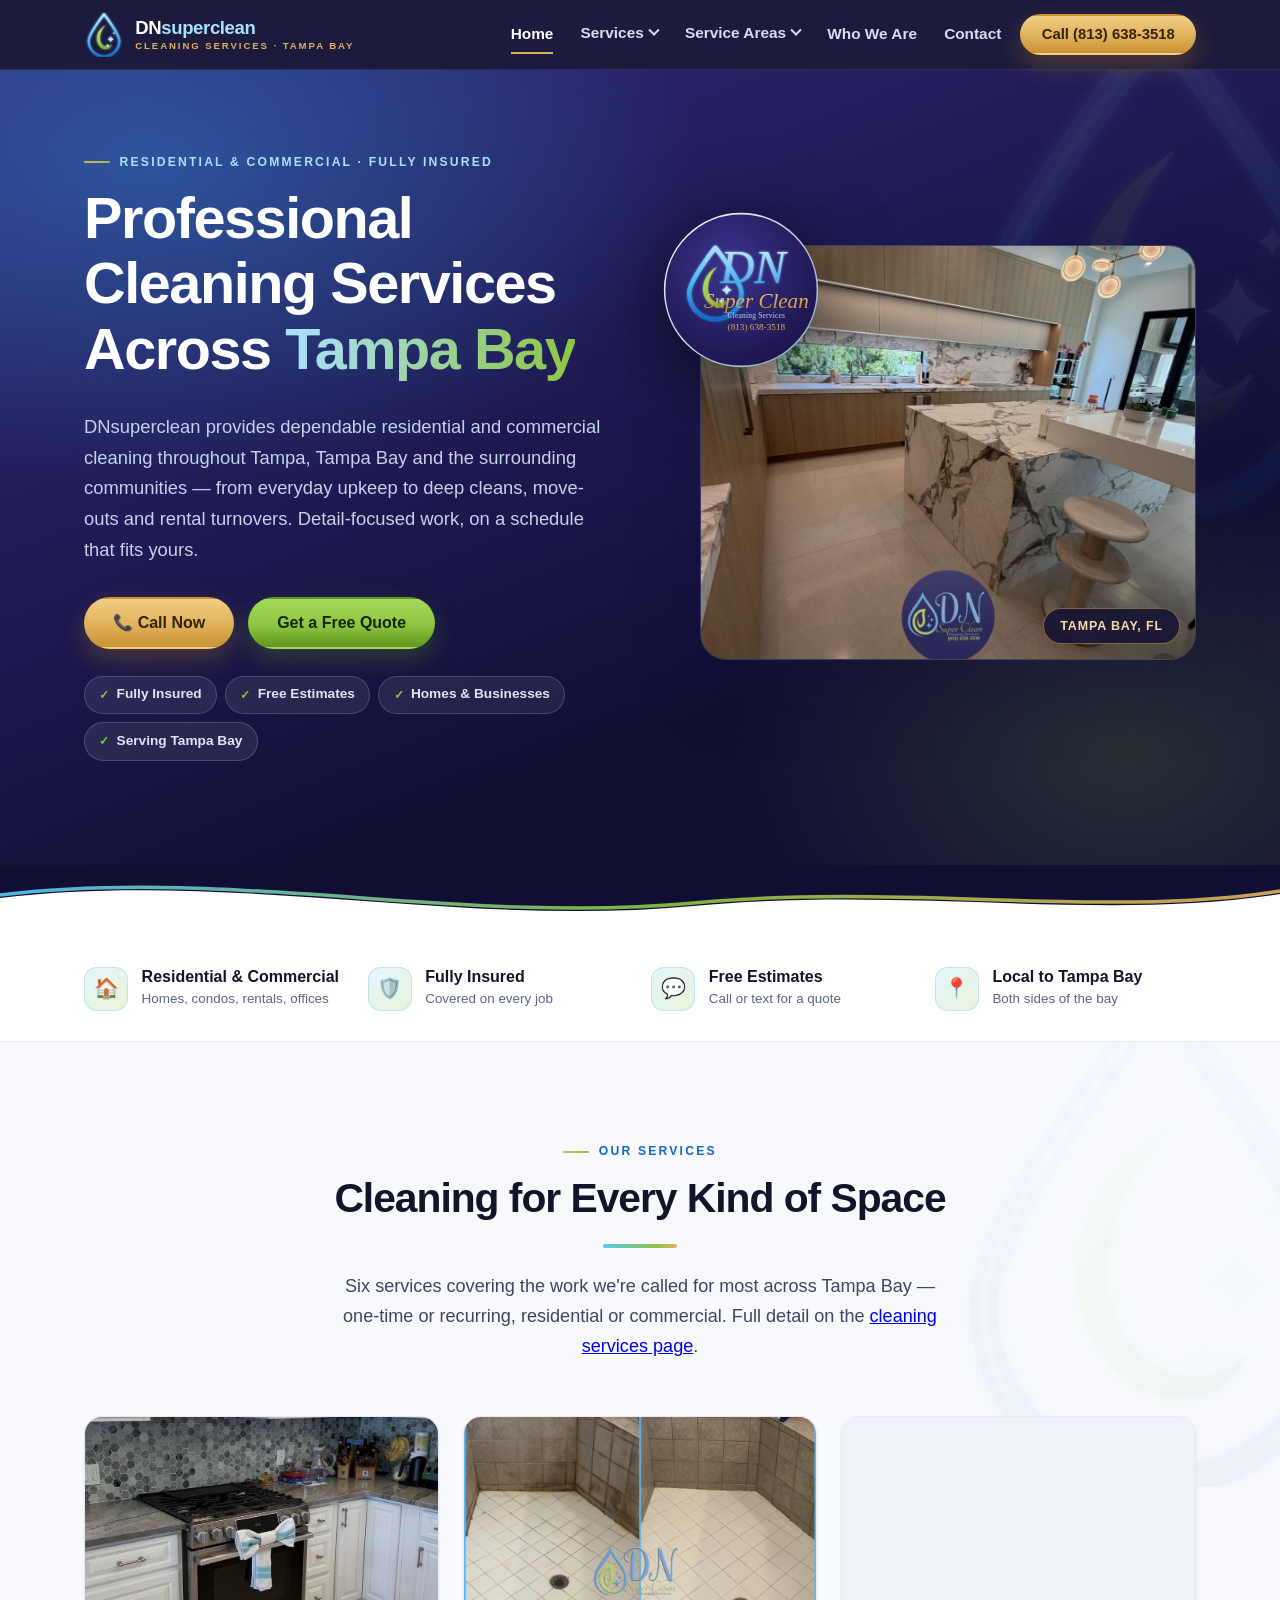
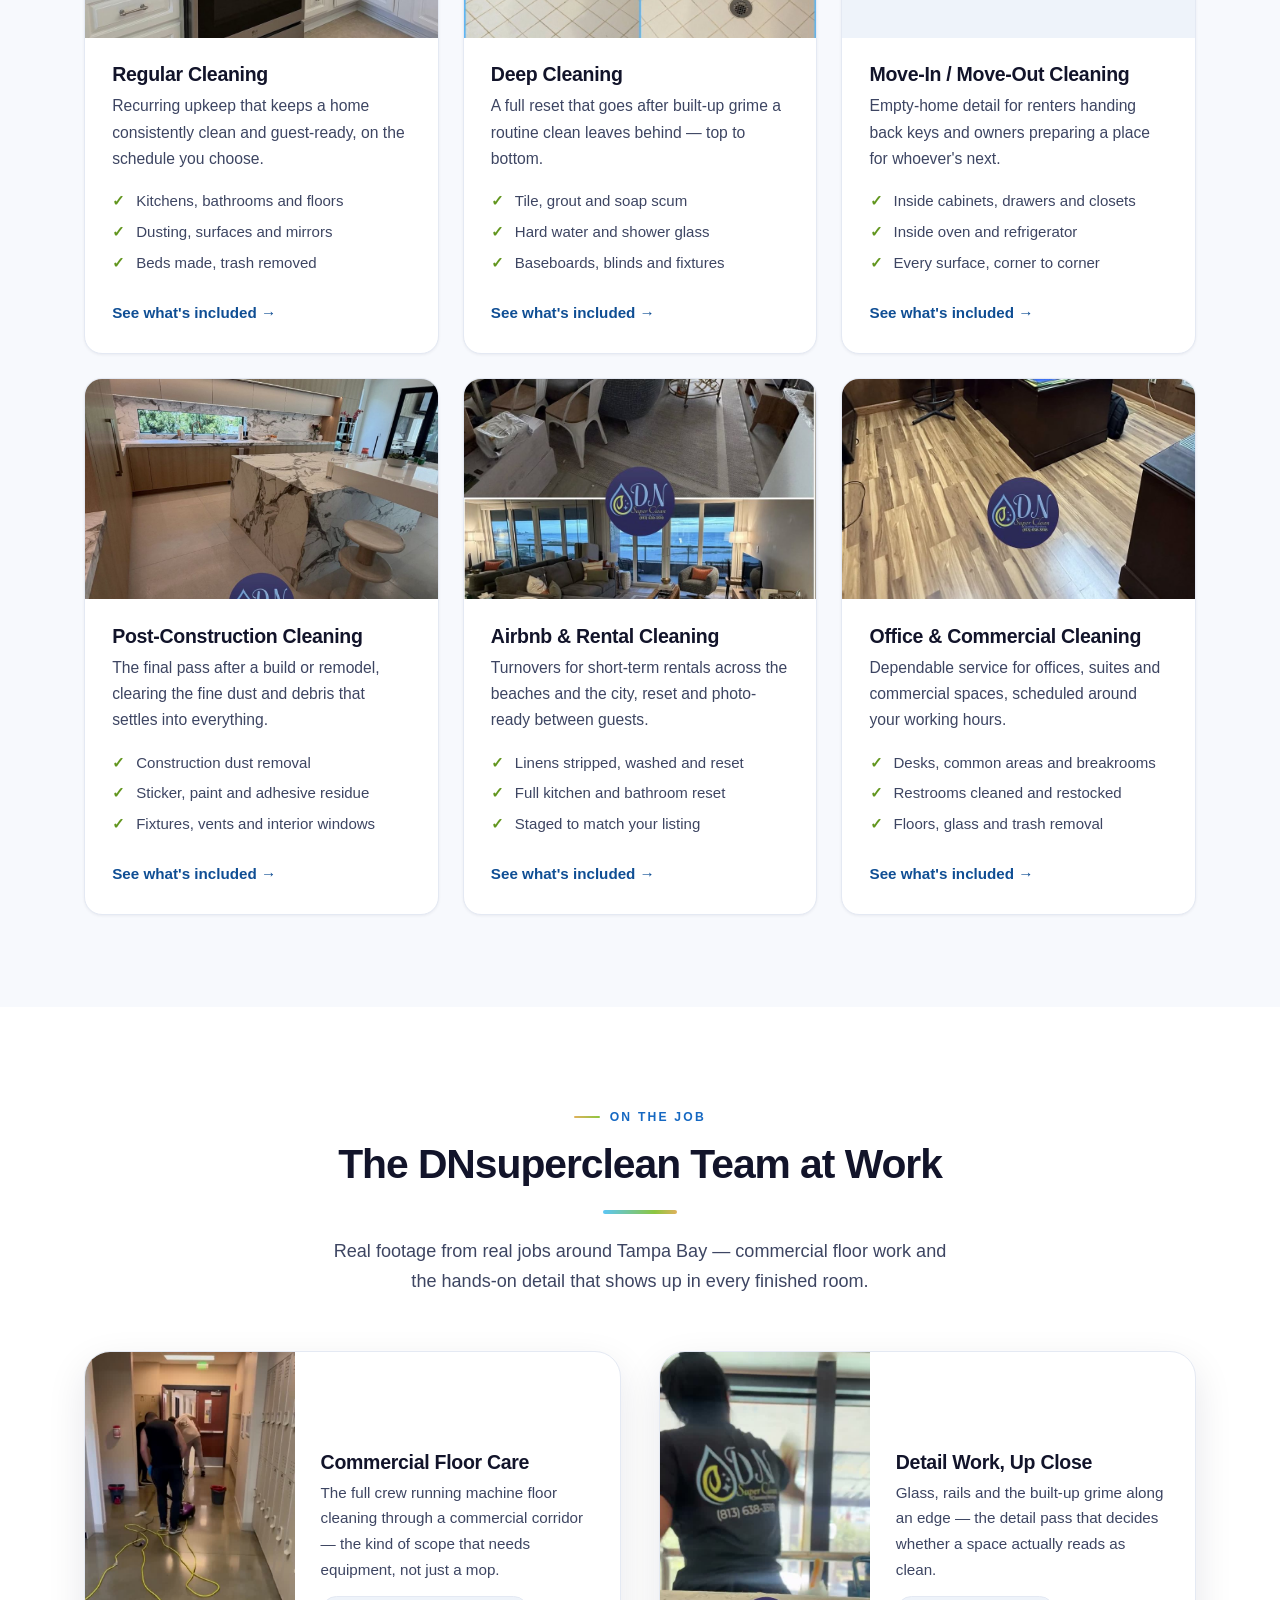
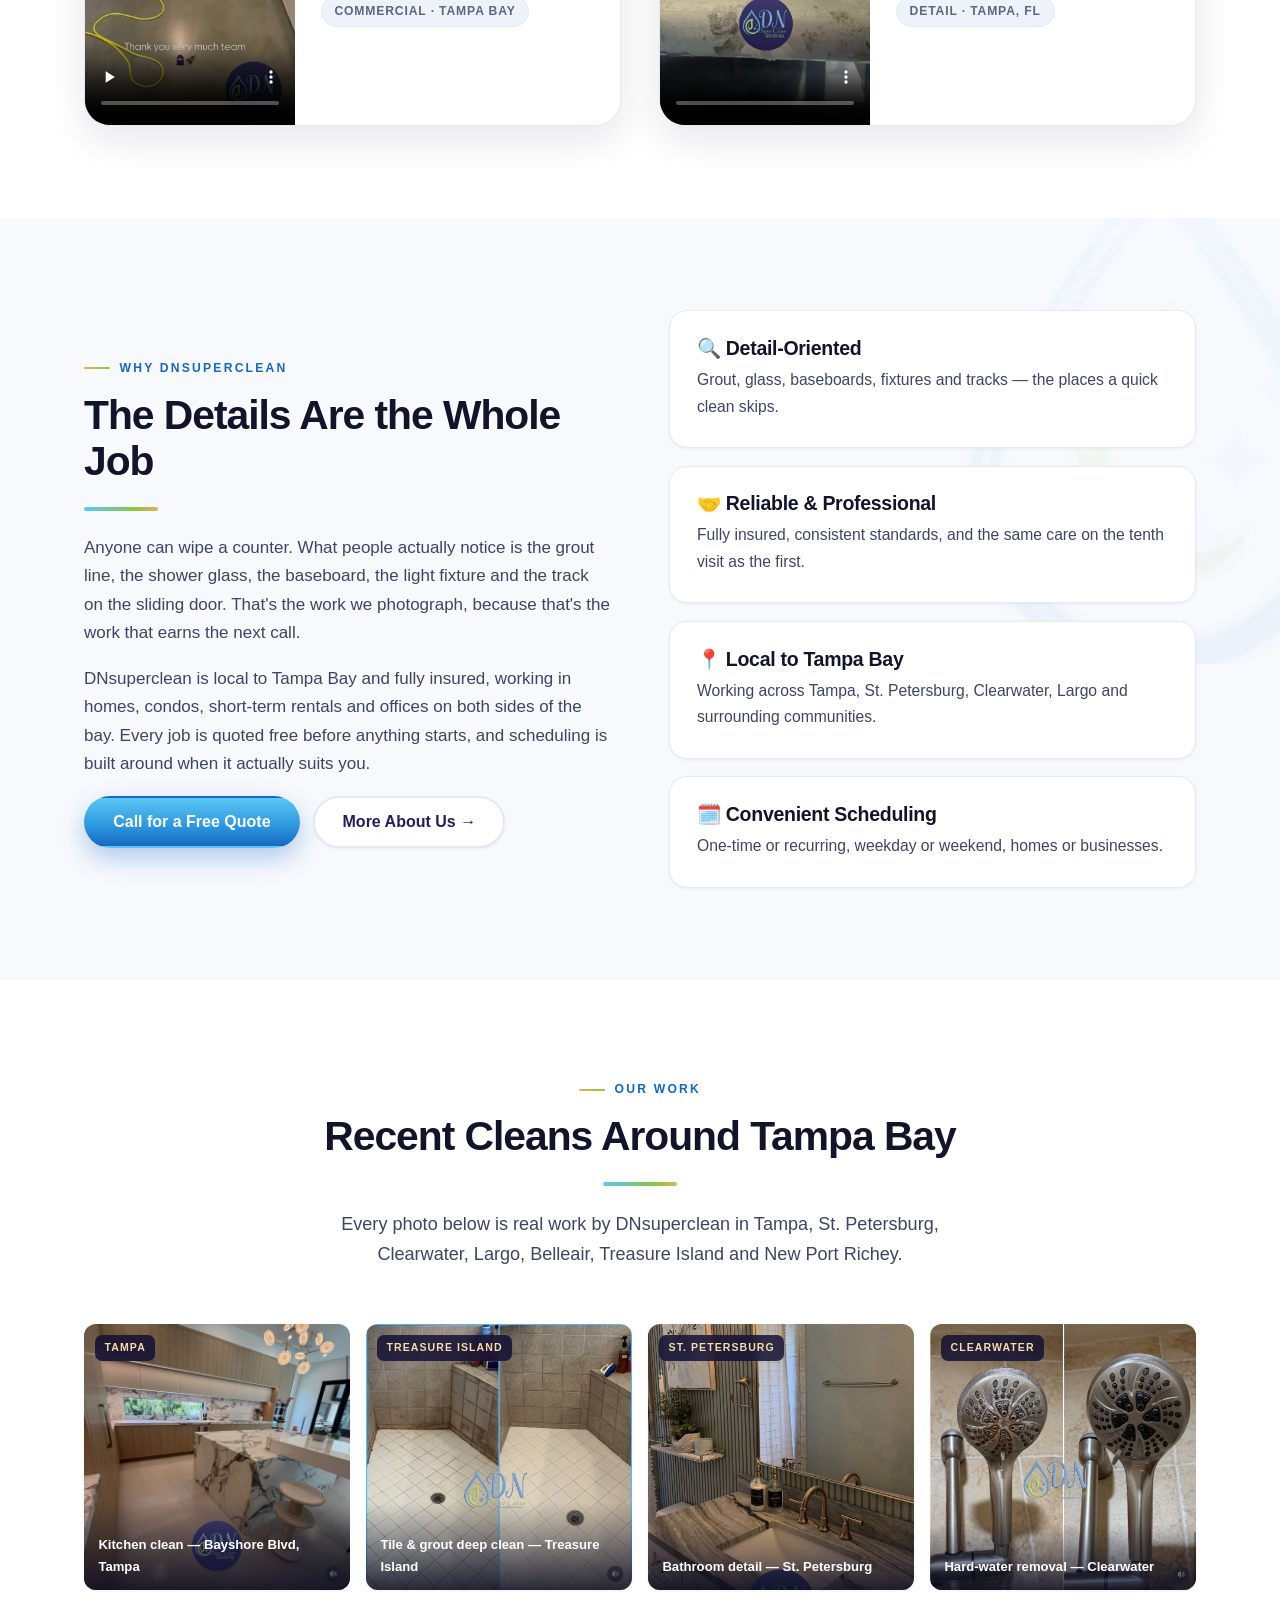
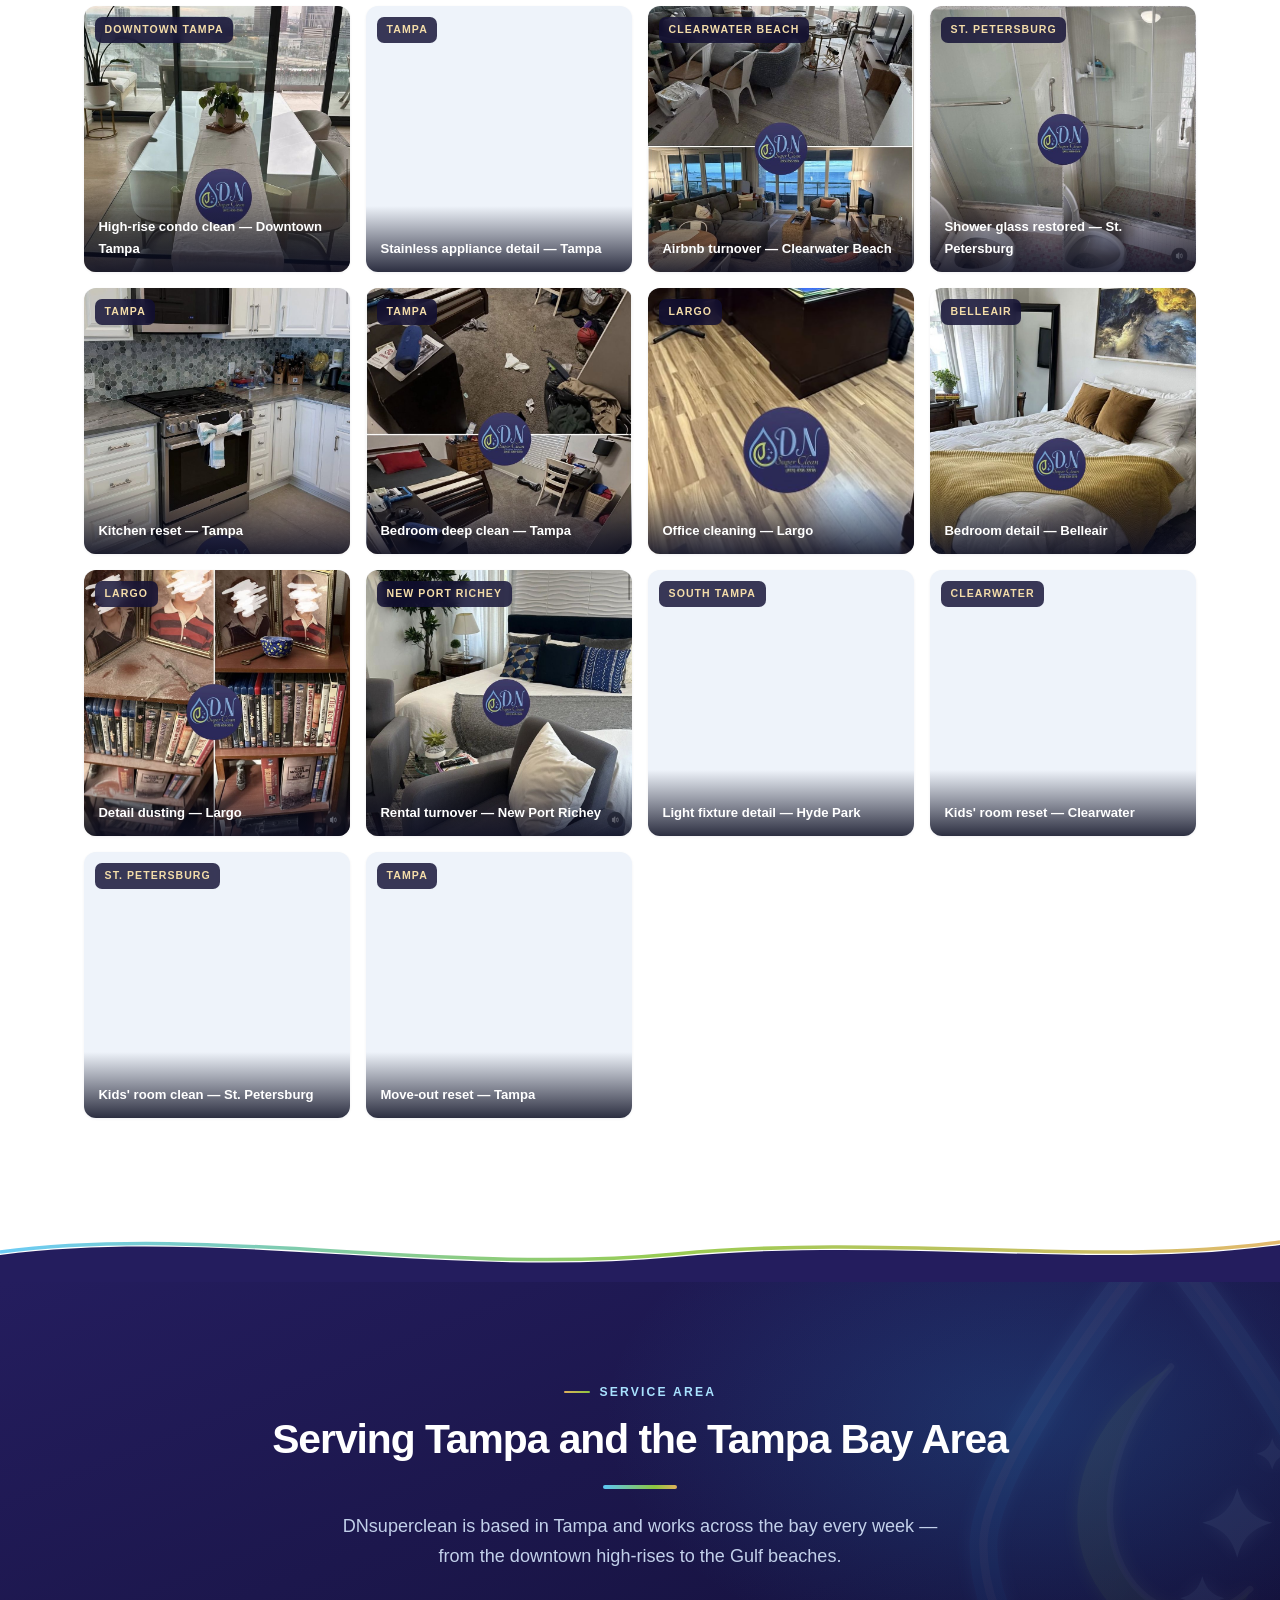
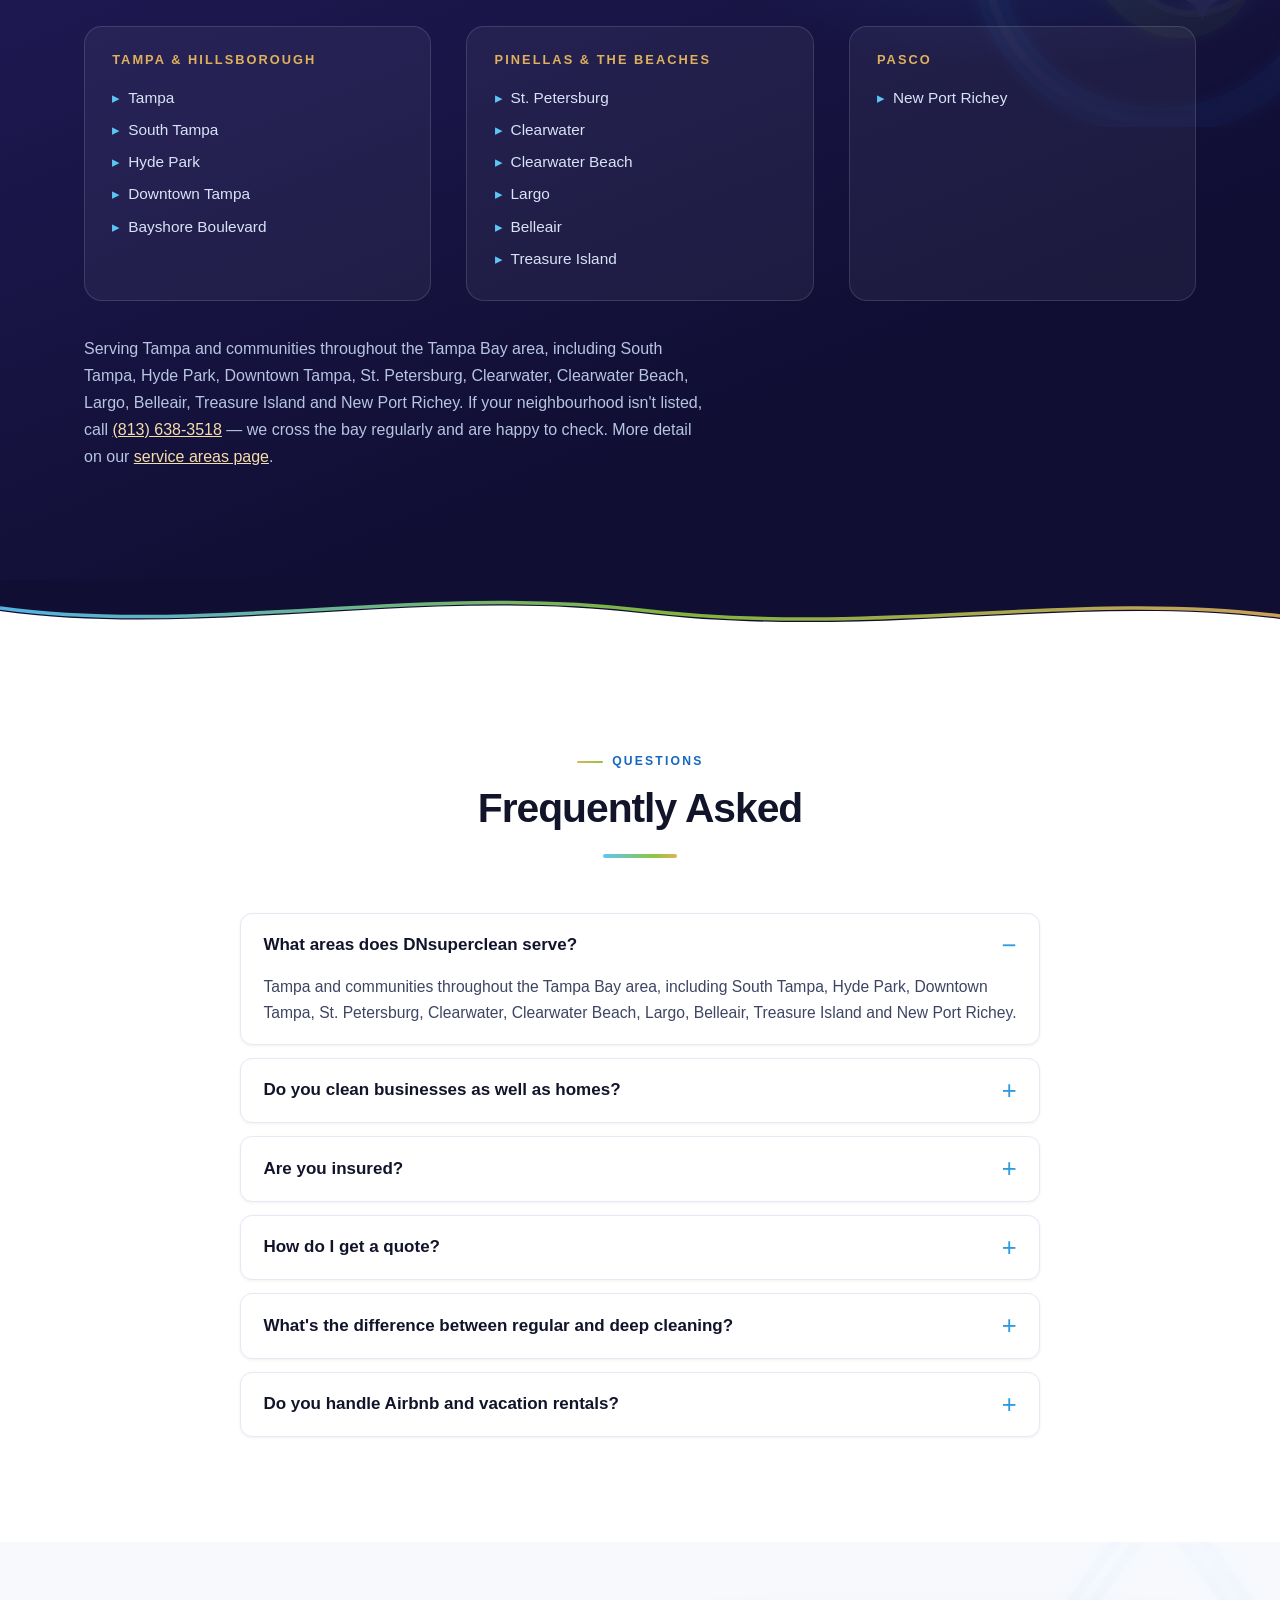
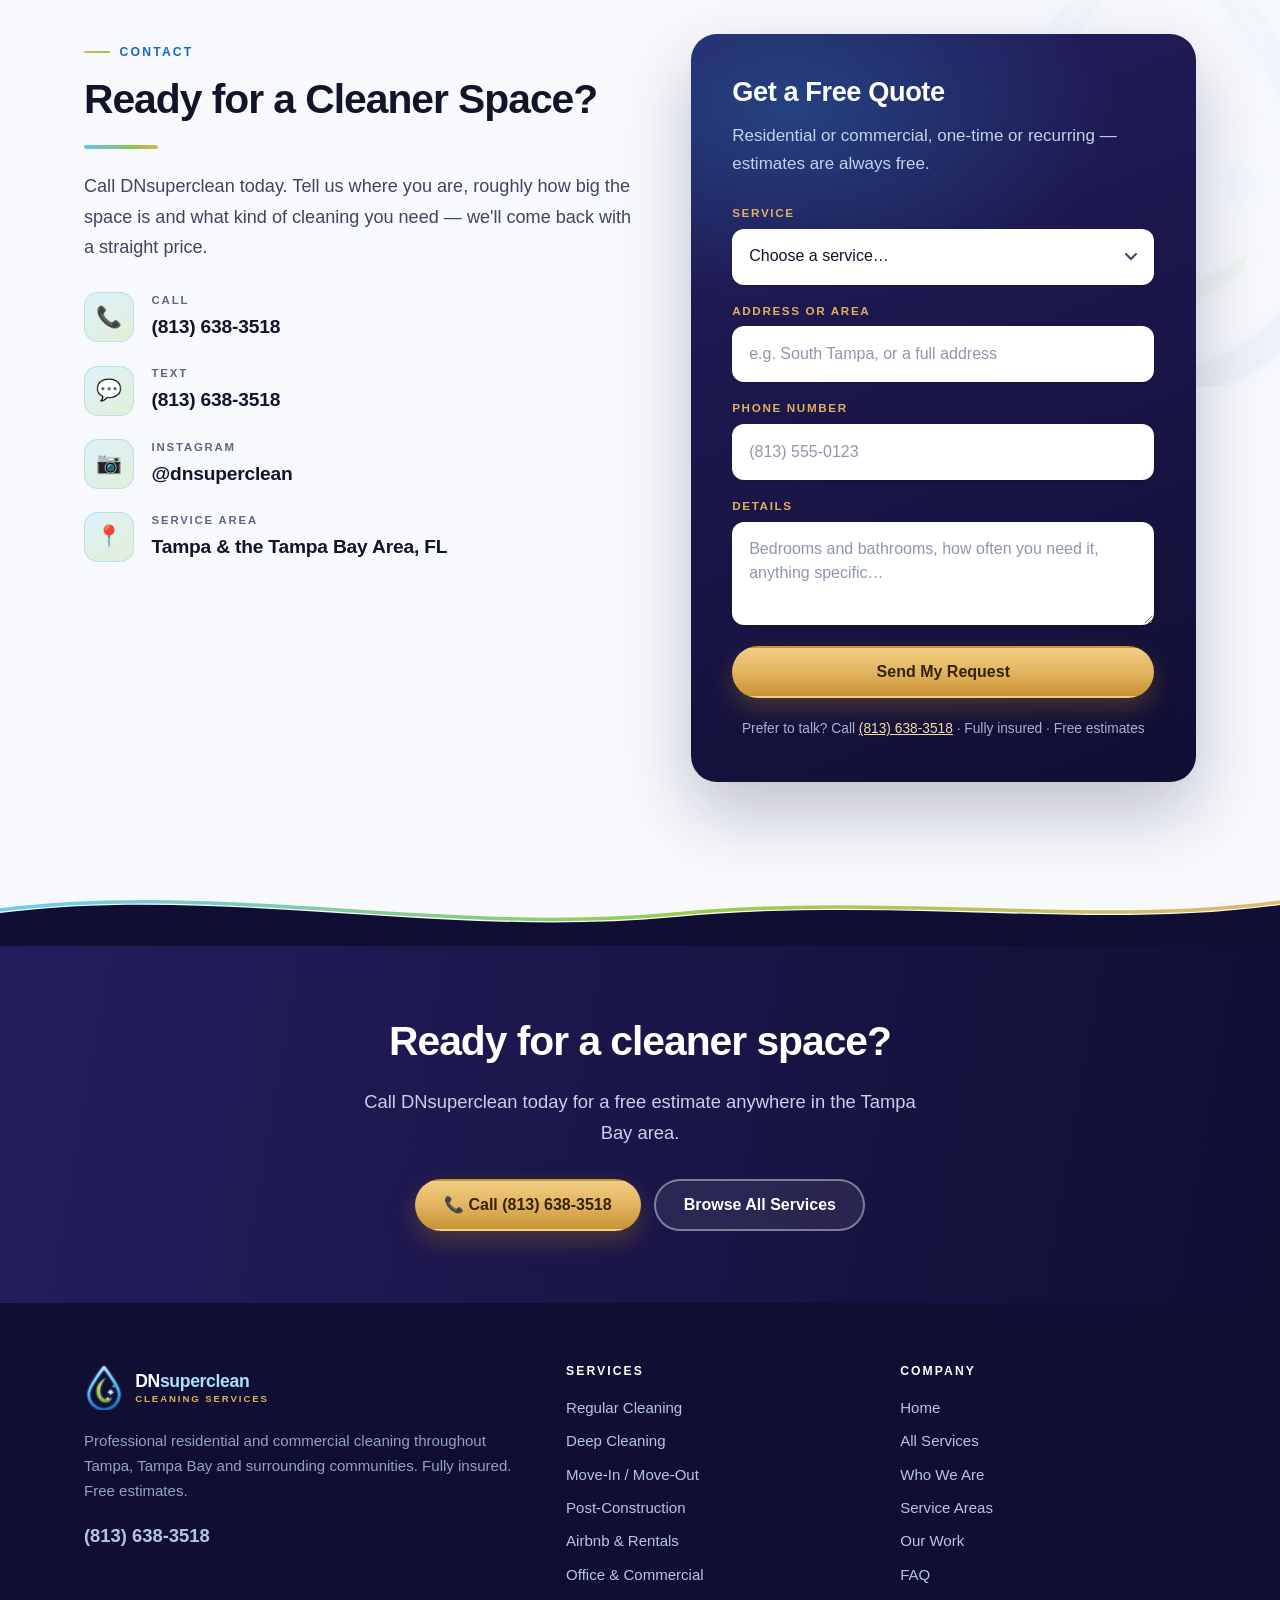
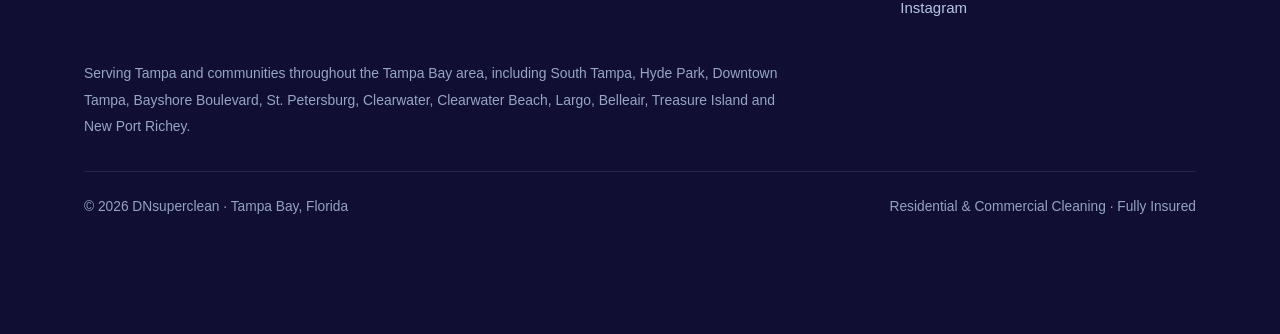
==== index.html @ 705536cd "DNsuperclean — Tampa Bay cleaning company website Three-page static site: home, services, who we are" ====
<!doctype html>
<html lang="en">
<head>
<meta charset="utf-8">
<meta name="viewport" content="width=device-width, initial-scale=1">

<title>DNsuperclean | Professional Cleaning Services in Tampa Bay, FL</title>
<meta name="description" content="DNsuperclean provides professional residential and commercial cleaning throughout Tampa, Tampa Bay and surrounding communities including St. Petersburg, Clearwater, Largo, Belleair, Treasure Island and New Port Richey. Fully insured. Free estimates — call (813) 638-3518.">
<link rel="canonical" href="https://thestockgoatballs.github.io/dnsuperclean/">
<meta name="robots" content="index, follow, max-image-preview:large">
<meta name="geo.region" content="US-FL">
<meta name="geo.placename" content="Tampa, Florida">
<meta name="theme-color" content="#100e33">

<meta property="og:type" content="website">
<meta property="og:site_name" content="DNsuperclean">
<meta property="og:title" content="DNsuperclean | Professional Cleaning Services in Tampa Bay, FL">
<meta property="og:description" content="Residential and commercial cleaning throughout Tampa, Tampa Bay and surrounding communities. Fully insured. Free estimates — (813) 638-3518.">
<meta property="og:url" content="https://thestockgoatballs.github.io/dnsuperclean/">
<meta property="og:image" content="https://thestockgoatballs.github.io/dnsuperclean/assets/gallery/professional-kitchen-cleaning-bayshore-tampa-fl.jpg">
<meta property="og:image:alt" content="Spotless kitchen cleaned by DNsuperclean in Tampa, Florida">
<meta property="og:locale" content="en_US">

<meta name="twitter:card" content="summary_large_image">
<meta name="twitter:title" content="DNsuperclean | Professional Cleaning Services in Tampa Bay, FL">
<meta name="twitter:description" content="Residential and commercial cleaning throughout Tampa, Tampa Bay and surrounding communities. Fully insured. Free estimates — (813) 638-3518.">
<meta name="twitter:image" content="https://thestockgoatballs.github.io/dnsuperclean/assets/gallery/professional-kitchen-cleaning-bayshore-tampa-fl.jpg">

<link rel="icon" href="assets/favicon.svg" type="image/svg+xml">
<link rel="apple-touch-icon" href="assets/logo-badge.svg">
<link rel="stylesheet" href="styles.css">

<!-- Structured data uses only facts evidenced by the business's own materials.
     No address, hours, prices, ratings, review counts or credentials are claimed. -->
<script type="application/ld+json">
{
  "@context": "https://schema.org",
  "@type": "HouseCleaningService",
  "@id": "https://thestockgoatballs.github.io/dnsuperclean/#business",
  "name": "DNsuperclean",
  "alternateName": "DN Super Clean Cleaning Services",
  "description": "Professional residential and commercial cleaning throughout Tampa, Tampa Bay and surrounding communities. Regular, deep, move-in/move-out, post-construction, Airbnb turnover and office cleaning. Fully insured, free estimates.",
  "url": "https://thestockgoatballs.github.io/dnsuperclean/",
  "telephone": "+1-813-638-3518",
  "image": "https://thestockgoatballs.github.io/dnsuperclean/assets/gallery/professional-kitchen-cleaning-bayshore-tampa-fl.jpg",
  "logo": "https://thestockgoatballs.github.io/dnsuperclean/assets/logo-badge.svg",
  "sameAs": ["https://www.instagram.com/dnsuperclean/"],
  "areaServed": [
    {"@type":"City","name":"Tampa","containedInPlace":{"@type":"State","name":"Florida"}},
    {"@type":"City","name":"South Tampa","containedInPlace":{"@type":"State","name":"Florida"}},
    {"@type":"City","name":"St. Petersburg","containedInPlace":{"@type":"State","name":"Florida"}},
    {"@type":"City","name":"Clearwater","containedInPlace":{"@type":"State","name":"Florida"}},
    {"@type":"City","name":"Clearwater Beach","containedInPlace":{"@type":"State","name":"Florida"}},
    {"@type":"City","name":"Largo","containedInPlace":{"@type":"State","name":"Florida"}},
    {"@type":"City","name":"Belleair","containedInPlace":{"@type":"State","name":"Florida"}},
    {"@type":"City","name":"Treasure Island","containedInPlace":{"@type":"State","name":"Florida"}},
    {"@type":"City","name":"New Port Richey","containedInPlace":{"@type":"State","name":"Florida"}},
    {"@type":"AdministrativeArea","name":"Tampa Bay Area, Florida"}
  ],
  "hasOfferCatalog": {
    "@type": "OfferCatalog",
    "name": "Cleaning Services",
    "itemListElement": [
      {"@type":"Offer","itemOffered":{"@type":"Service","name":"Regular Cleaning","url":"https://thestockgoatballs.github.io/dnsuperclean/services.html#regular"}},
      {"@type":"Offer","itemOffered":{"@type":"Service","name":"Deep Cleaning","url":"https://thestockgoatballs.github.io/dnsuperclean/services.html#deep"}},
      {"@type":"Offer","itemOffered":{"@type":"Service","name":"Move-In / Move-Out Cleaning","url":"https://thestockgoatballs.github.io/dnsuperclean/services.html#move"}},
      {"@type":"Offer","itemOffered":{"@type":"Service","name":"Post-Construction Cleaning","url":"https://thestockgoatballs.github.io/dnsuperclean/services.html#construction"}},
      {"@type":"Offer","itemOffered":{"@type":"Service","name":"Airbnb & Vacation Rental Cleaning","url":"https://thestockgoatballs.github.io/dnsuperclean/services.html#airbnb"}},
      {"@type":"Offer","itemOffered":{"@type":"Service","name":"Office & Commercial Cleaning","url":"https://thestockgoatballs.github.io/dnsuperclean/services.html#office"}}
    ]
  }
}
</script>
<script type="application/ld+json">
{
  "@context": "https://schema.org",
  "@type": "WebSite",
  "name": "DNsuperclean",
  "url": "https://thestockgoatballs.github.io/dnsuperclean/",
  "publisher": {"@id": "https://thestockgoatballs.github.io/dnsuperclean/#business"}
}
</script>
<script type="application/ld+json">
{
  "@context": "https://schema.org",
  "@type": "FAQPage",
  "mainEntity": [
    {"@type":"Question","name":"What areas does DNsuperclean serve?","acceptedAnswer":{"@type":"Answer","text":"DNsuperclean serves Tampa and communities throughout the Tampa Bay area, including South Tampa, Hyde Park, Downtown Tampa, St. Petersburg, Clearwater, Clearwater Beach, Largo, Belleair, Treasure Island and New Port Richey."}},
    {"@type":"Question","name":"Does DNsuperclean clean businesses as well as homes?","acceptedAnswer":{"@type":"Answer","text":"Yes. DNsuperclean handles both residential and commercial cleaning, including offices and commercial spaces across the Tampa Bay area."}},
    {"@type":"Question","name":"Is DNsuperclean insured?","acceptedAnswer":{"@type":"Answer","text":"Yes. DNsuperclean is fully insured for residential and commercial work."}},
    {"@type":"Question","name":"How do I get a quote?","acceptedAnswer":{"@type":"Answer","text":"Estimates are free. Call or text (813) 638-3518 with your location, the size of the space and the type of cleaning you need."}},
    {"@type":"Question","name":"What is the difference between regular cleaning and deep cleaning?","acceptedAnswer":{"@type":"Answer","text":"Regular cleaning maintains a space that is already in good condition. Deep cleaning addresses built-up grime such as tile and grout, soap scum and hard water, appliances, baseboards, blinds and light fixtures."}},
    {"@type":"Question","name":"Does DNsuperclean clean Airbnb and vacation rentals?","acceptedAnswer":{"@type":"Answer","text":"Yes. DNsuperclean handles short-term rental turnovers throughout the Tampa Bay area, including Clearwater Beach, Treasure Island and New Port Richey."}}
  ]
}
</script>
</head>

<body>
<a class="skip-link" href="#main">Skip to main content</a>

<!-- shared brand gradient used by every wave divider -->
<svg width="0" height="0" style="position:absolute" aria-hidden="true" focusable="false">
  <defs>
    <linearGradient id="wg" x1="0" y1="0" x2="1" y2="0">
      <stop offset="0%" stop-color="#5cc6f5"/>
      <stop offset="52%" stop-color="#8dc63f"/>
      <stop offset="100%" stop-color="#e0b15c"/>
    </linearGradient>
  </defs>
</svg>

<header class="site-header">
  <div class="wrap header-inner">
    <a class="brand" href="index.html" aria-label="DNsuperclean home">
      <img src="assets/logo-mark.svg" alt="DNsuperclean water droplet logo" width="40" height="45">
      <span class="brand-text">
        <span class="brand-name">DN<span class="thin">superclean</span></span>
        <span class="brand-sub">Cleaning Services · Tampa Bay</span>
      </span>
    </a>

    <button class="nav-toggle" type="button" aria-expanded="false" aria-controls="primary-nav" aria-label="Open menu">
      <span></span>
    </button>

    <nav class="nav" id="primary-nav" aria-label="Main navigation">
      <a href="index.html" aria-current="page">Home</a>

      <div class="nav-item">
        <button class="nav-trigger" type="button" aria-expanded="false">Services <i class="caret" aria-hidden="true"></i></button>
        <div class="dropdown">
          <a href="services.html#regular">Regular Cleaning<small>Recurring upkeep, your schedule</small></a>
          <a href="services.html#deep">Deep Cleaning<small>Tile, grout, hard water, fixtures</small></a>
          <a href="services.html#move">Move-In / Move-Out<small>Empty-home detail, corner to corner</small></a>
          <a href="services.html#construction">Post-Construction<small>Dust, debris and finish clean</small></a>
          <a href="services.html#airbnb">Airbnb &amp; Rentals<small>Guest-ready turnovers</small></a>
          <a href="services.html#office">Office &amp; Commercial<small>Offices, suites and workspaces</small></a>
          <hr>
          <a href="services.html">All Services →</a>
        </div>
      </div>

      <div class="nav-item">
        <button class="nav-trigger" type="button" aria-expanded="false">Service Areas <i class="caret" aria-hidden="true"></i></button>
        <div class="dropdown">
          <a href="about.html#tampa">Tampa &amp; Hillsborough<small>Tampa, South Tampa, Hyde Park, Downtown</small></a>
          <a href="about.html#pinellas">Pinellas &amp; the Beaches<small>St. Petersburg, Clearwater, Largo, Belleair</small></a>
          <a href="about.html#pasco">Pasco<small>New Port Richey</small></a>
          <hr>
          <a href="about.html#areas">All Service Areas →</a>
        </div>
      </div>

      <a href="about.html">Who We Are</a>
      <a href="#contact">Contact</a>
    </nav>

    <a class="btn btn--primary btn--sm" href="tel:+18136383518">Call (813) 638-3518</a>
  </div>
</header>

<main id="main">

<!-- ================= HERO ================= -->
<section class="hero has-drop">
  <img class="drop-wm" src="assets/logo-mark.svg" alt="" aria-hidden="true">
  <div class="wrap hero-inner">
    <div>
      <span class="eyebrow eyebrow--light">Residential &amp; Commercial · Fully Insured</span>
      <h1>Professional Cleaning Services Across <span class="accent">Tampa Bay</span></h1>
      <p class="hero-sub">
        DNsuperclean provides dependable residential and commercial cleaning throughout Tampa,
        Tampa Bay and the surrounding communities — from everyday upkeep to deep cleans,
        move-outs and rental turnovers. Detail-focused work, on a schedule that fits yours.
      </p>
      <div class="btn-row">
        <a class="btn btn--primary" href="tel:+18136383518">📞 Call Now</a>
        <a class="btn btn--green" href="#quote">Get a Free Quote</a>
      </div>
      <ul class="chips">
        <li>Fully Insured</li>
        <li>Free Estimates</li>
        <li>Homes &amp; Businesses</li>
        <li>Serving Tampa Bay</li>
      </ul>
    </div>

    <div class="hero-visual">
      <figure class="hero-photo">
        <img src="assets/gallery/professional-kitchen-cleaning-bayshore-tampa-fl.jpg"
             alt="Spotless modern kitchen with polished marble island after a professional cleaning by DNsuperclean in Tampa, Florida"
             width="1100" height="1096" fetchpriority="high" decoding="async">
      </figure>
      <span class="hero-stamp">Tampa Bay, FL</span>
      <img class="hero-badge" src="assets/logo-badge.svg"
           alt="DN Super Clean Cleaning Services logo with phone number (813) 638-3518"
           width="168" height="168">
    </div>
  </div>
</section>

<div class="wave-sep wave-sep--navy-to-white">
  <svg viewBox="0 0 1440 72" preserveAspectRatio="none" aria-hidden="true" focusable="false">
    <path class="w-crest" d="M0,30 C260,2 520,60 780,38 C1020,18 1240,54 1440,26"/>
    <path class="w-fill" d="M0,33 C260,5 520,63 780,41 C1020,21 1240,57 1440,29 L1440,72 L0,72 Z"/>
  </svg>
</div>

<!-- ================= TRUST STRIP ================= -->
<section class="strip" aria-label="At a glance">
  <div class="wrap strip-grid">
    <div class="strip-item">
      <span class="ico" aria-hidden="true">🏠</span>
      <span><strong>Residential &amp; Commercial</strong><span>Homes, condos, rentals, offices</span></span>
    </div>
    <div class="strip-item">
      <span class="ico" aria-hidden="true">🛡️</span>
      <span><strong>Fully Insured</strong><span>Covered on every job</span></span>
    </div>
    <div class="strip-item">
      <span class="ico" aria-hidden="true">💬</span>
      <span><strong>Free Estimates</strong><span>Call or text for a quote</span></span>
    </div>
    <div class="strip-item">
      <span class="ico" aria-hidden="true">📍</span>
      <span><strong>Local to Tampa Bay</strong><span>Both sides of the bay</span></span>
    </div>
  </div>
</section>

<!-- ================= SERVICES ================= -->
<section class="section has-drop" id="services">
  <img class="drop-wm" src="assets/logo-mark.svg" alt="" aria-hidden="true">
  <div class="wrap">
    <div class="section-head center">
      <span class="eyebrow">Our Services</span>
      <h2>Cleaning for Every Kind of Space</h2>
      <div class="brand-rule"></div>
      <p class="lede">
        Six services covering the work we're called for most across Tampa Bay — one-time or
        recurring, residential or commercial. Full detail on the
        <a href="services.html">cleaning services page</a>.
      </p>
    </div>

    <div class="grid grid-3">

      <article class="card">
        <div class="card-media">
          <img src="assets/gallery/professional-house-cleaning-kitchen-tampa-fl.jpg"
               alt="Clean white kitchen with polished range and backsplash after regular house cleaning in Tampa, FL"
               width="900" height="1197" loading="lazy" decoding="async">
        </div>
        <div class="card-body">
          <h3>Regular Cleaning</h3>
          <p>Recurring upkeep that keeps a home consistently clean and guest-ready, on the schedule you choose.</p>
          <ul>
            <li>Kitchens, bathrooms and floors</li>
            <li>Dusting, surfaces and mirrors</li>
            <li>Beds made, trash removed</li>
          </ul>
          <a class="card-link" href="services.html#regular">See what's included →</a>
        </div>
      </article>

      <article class="card">
        <div class="card-media">
          <img src="assets/gallery/shower-tile-grout-deep-cleaning-treasure-island-fl.jpg"
               alt="Shower tile and grout before and after a deep cleaning in Treasure Island, FL"
               width="900" height="897" loading="lazy" decoding="async">
        </div>
        <div class="card-body">
          <h3>Deep Cleaning</h3>
          <p>A full reset that goes after built-up grime a routine clean leaves behind — top to bottom.</p>
          <ul>
            <li>Tile, grout and soap scum</li>
            <li>Hard water and shower glass</li>
            <li>Baseboards, blinds and fixtures</li>
          </ul>
          <a class="card-link" href="services.html#deep">See what's included →</a>
        </div>
      </article>

      <article class="card">
        <div class="card-media">
          <img src="assets/gallery/move-out-cleaning-bedroom-tampa-fl.jpg"
               alt="Bedroom before and after a move-out cleaning in Tampa, FL"
               width="900" height="1197" loading="lazy" decoding="async">
        </div>
        <div class="card-body">
          <h3>Move-In / Move-Out Cleaning</h3>
          <p>Empty-home detail for renters handing back keys and owners preparing a place for whoever's next.</p>
          <ul>
            <li>Inside cabinets, drawers and closets</li>
            <li>Inside oven and refrigerator</li>
            <li>Every surface, corner to corner</li>
          </ul>
          <a class="card-link" href="services.html#move">See what's included →</a>
        </div>
      </article>

      <article class="card">
        <div class="card-media">
          <img src="assets/gallery/professional-kitchen-cleaning-bayshore-tampa-fl.jpg"
               alt="Newly finished kitchen cleaned after construction work in Tampa, FL"
               width="1100" height="1096" loading="lazy" decoding="async">
        </div>
        <div class="card-body">
          <h3>Post-Construction Cleaning</h3>
          <p>The final pass after a build or remodel, clearing the fine dust and debris that settles into everything.</p>
          <ul>
            <li>Construction dust removal</li>
            <li>Sticker, paint and adhesive residue</li>
            <li>Fixtures, vents and interior windows</li>
          </ul>
          <a class="card-link" href="services.html#construction">See what's included →</a>
        </div>
      </article>

      <article class="card">
        <div class="card-media">
          <img src="assets/gallery/airbnb-turnover-cleaning-clearwater-beach-fl.jpg"
               alt="Airbnb living room before and after a rental turnover cleaning in Clearwater Beach, FL"
               width="900" height="1197" loading="lazy" decoding="async">
        </div>
        <div class="card-body">
          <h3>Airbnb &amp; Rental Cleaning</h3>
          <p>Turnovers for short-term rentals across the beaches and the city, reset and photo-ready between guests.</p>
          <ul>
            <li>Linens stripped, washed and reset</li>
            <li>Full kitchen and bathroom reset</li>
            <li>Staged to match your listing</li>
          </ul>
          <a class="card-link" href="services.html#airbnb">See what's included →</a>
        </div>
      </article>

      <article class="card">
        <div class="card-media">
          <img src="assets/gallery/office-commercial-cleaning-largo-fl.jpg"
               alt="Commercial office with clean polished floors after an office cleaning in Largo, FL"
               width="900" height="541" loading="lazy" decoding="async">
        </div>
        <div class="card-body">
          <h3>Office &amp; Commercial Cleaning</h3>
          <p>Dependable service for offices, suites and commercial spaces, scheduled around your working hours.</p>
          <ul>
            <li>Desks, common areas and breakrooms</li>
            <li>Restrooms cleaned and restocked</li>
            <li>Floors, glass and trash removal</li>
          </ul>
          <a class="card-link" href="services.html#office">See what's included →</a>
        </div>
      </article>

    </div>
  </div>
</section>

<!-- ================= VIDEO ================= -->
<section class="section section--alt" id="video">
  <div class="wrap">
    <div class="section-head center">
      <span class="eyebrow">On the Job</span>
      <h2>The DNsuperclean Team at Work</h2>
      <div class="brand-rule"></div>
      <p class="lede">
        Real footage from real jobs around Tampa Bay — commercial floor work and the
        hands-on detail that shows up in every finished room.
      </p>
    </div>

    <div class="videos">
      <figure class="video-card">
        <video src="assets/video/cleaning-services-tampa-bay.mp4"
               poster="assets/video/cleaning-services-tampa-bay-poster.jpg"
               muted loop playsinline preload="none" controls
               aria-label="DNsuperclean team machine-cleaning a commercial corridor floor in the Tampa Bay area"></video>
        <figcaption>
          <h3>Commercial Floor Care</h3>
          <p>
            The full crew running machine floor cleaning through a commercial corridor — the kind
            of scope that needs equipment, not just a mop.
          </p>
          <span class="where">Commercial · Tampa Bay</span>
        </figcaption>
      </figure>

      <figure class="video-card">
        <video src="assets/video/deep-cleaning-results-tampa.mp4"
               poster="assets/video/deep-cleaning-results-tampa-poster.jpg"
               muted loop playsinline preload="none" controls
               aria-label="A DNsuperclean team member in branded uniform cleaning glass and railings in Tampa, Florida"></video>
        <figcaption>
          <h3>Detail Work, Up Close</h3>
          <p>
            Glass, rails and the built-up grime along an edge — the detail pass that decides
            whether a space actually reads as clean.
          </p>
          <span class="where">Detail · Tampa, FL</span>
        </figcaption>
      </figure>
    </div>
  </div>
</section>

<!-- ================= WHY ================= -->
<section class="section has-drop" id="why">
  <img class="drop-wm" src="assets/logo-mark.svg" alt="" aria-hidden="true">
  <div class="wrap">
    <div class="grid grid-2" style="align-items:center;gap:3.6rem">
      <div>
        <span class="eyebrow">Why DNsuperclean</span>
        <h2>The Details Are the Whole Job</h2>
        <div class="brand-rule"></div>
        <p>
          Anyone can wipe a counter. What people actually notice is the grout line, the shower
          glass, the baseboard, the light fixture and the track on the sliding door. That's the
          work we photograph, because that's the work that earns the next call.
        </p>
        <p>
          DNsuperclean is local to Tampa Bay and fully insured, working in homes, condos,
          short-term rentals and offices on both sides of the bay. Every job is quoted free
          before anything starts, and scheduling is built around when it actually suits you.
        </p>
        <div class="btn-row">
          <a class="btn btn--blue" href="tel:+18136383518">Call for a Free Quote</a>
          <a class="btn btn--outline" href="about.html">More About Us →</a>
        </div>
      </div>

      <div class="grid" style="gap:1.1rem">
        <div class="card"><div class="card-body">
          <h3>🔍 Detail-Oriented</h3>
          <p style="margin:0">Grout, glass, baseboards, fixtures and tracks — the places a quick clean skips.</p>
        </div></div>
        <div class="card"><div class="card-body">
          <h3>🤝 Reliable &amp; Professional</h3>
          <p style="margin:0">Fully insured, consistent standards, and the same care on the tenth visit as the first.</p>
        </div></div>
        <div class="card"><div class="card-body">
          <h3>📍 Local to Tampa Bay</h3>
          <p style="margin:0">Working across Tampa, St. Petersburg, Clearwater, Largo and surrounding communities.</p>
        </div></div>
        <div class="card"><div class="card-body">
          <h3>🗓️ Convenient Scheduling</h3>
          <p style="margin:0">One-time or recurring, weekday or weekend, homes or businesses.</p>
        </div></div>
      </div>
    </div>
  </div>
</section>

<!-- ================= GALLERY ================= -->
<section class="section section--alt" id="work">
  <div class="wrap">
    <div class="section-head center">
      <span class="eyebrow">Our Work</span>
      <h2>Recent Cleans Around Tampa Bay</h2>
      <div class="brand-rule"></div>
      <p class="lede">
        Every photo below is real work by DNsuperclean in Tampa, St. Petersburg, Clearwater,
        Largo, Belleair, Treasure Island and New Port Richey.
      </p>
    </div>

    <div class="gallery">

      <figure><span class="tag">Tampa</span>
        <img src="assets/gallery/professional-kitchen-cleaning-bayshore-tampa-fl.jpg" alt="Marble kitchen island and cabinetry cleaned in a Bayshore Boulevard home in Tampa, FL" width="1100" height="1096" loading="lazy" decoding="async">
        <figcaption>Kitchen clean — Bayshore Blvd, Tampa</figcaption></figure>

      <figure><span class="tag">Treasure Island</span>
        <img src="assets/gallery/shower-tile-grout-deep-cleaning-treasure-island-fl.jpg" alt="Shower tile and grout before and after deep cleaning in Treasure Island, FL" width="900" height="897" loading="lazy" decoding="async">
        <figcaption>Tile &amp; grout deep clean — Treasure Island</figcaption></figure>

      <figure><span class="tag">St. Petersburg</span>
        <img src="assets/gallery/bathroom-deep-cleaning-st-petersburg-fl.jpg" alt="Bathroom vanity, mirror and fixtures after a deep cleaning in St. Petersburg, FL" width="900" height="1197" loading="lazy" decoding="async">
        <figcaption>Bathroom detail — St. Petersburg</figcaption></figure>

      <figure><span class="tag">Clearwater</span>
        <img src="assets/gallery/hard-water-showerhead-cleaning-clearwater-fl.jpg" alt="Showerhead before and after hard water and limescale removal in Clearwater, FL" width="900" height="890" loading="lazy" decoding="async">
        <figcaption>Hard-water removal — Clearwater</figcaption></figure>

      <figure><span class="tag">Downtown Tampa</span>
        <img src="assets/gallery/condo-cleaning-downtown-tampa-fl.jpg" alt="High-rise condo dining area cleaned overlooking the Downtown Tampa skyline" width="900" height="1197" loading="lazy" decoding="async">
        <figcaption>High-rise condo clean — Downtown Tampa</figcaption></figure>

      <figure><span class="tag">Tampa</span>
        <img src="assets/gallery/stainless-steel-appliance-cleaning-tampa-fl.jpg" alt="Stainless steel refrigerator before and after cleaning and polishing in Tampa, FL" width="900" height="897" loading="lazy" decoding="async">
        <figcaption>Stainless appliance detail — Tampa</figcaption></figure>

      <figure><span class="tag">Clearwater Beach</span>
        <img src="assets/gallery/airbnb-turnover-cleaning-clearwater-beach-fl.jpg" alt="Beachfront Airbnb living room before and after a rental turnover cleaning in Clearwater Beach, FL" width="900" height="1197" loading="lazy" decoding="async">
        <figcaption>Airbnb turnover — Clearwater Beach</figcaption></figure>

      <figure><span class="tag">St. Petersburg</span>
        <img src="assets/gallery/glass-shower-door-deep-cleaning-st-petersburg-fl.jpg" alt="Glass shower door before and after soap scum removal in St. Petersburg, FL" width="900" height="897" loading="lazy" decoding="async">
        <figcaption>Shower glass restored — St. Petersburg</figcaption></figure>

      <figure><span class="tag">Tampa</span>
        <img src="assets/gallery/professional-house-cleaning-kitchen-tampa-fl.jpg" alt="White kitchen with clean range, counters and backsplash after a house cleaning in Tampa, FL" width="900" height="1197" loading="lazy" decoding="async">
        <figcaption>Kitchen reset — Tampa</figcaption></figure>

      <figure><span class="tag">Tampa</span>
        <img src="assets/gallery/deep-cleaning-bedroom-tampa-fl.jpg" alt="Cluttered bedroom before and after a deep cleaning in Tampa, FL" width="900" height="1197" loading="lazy" decoding="async">
        <figcaption>Bedroom deep clean — Tampa</figcaption></figure>

      <figure><span class="tag">Largo</span>
        <img src="assets/gallery/office-commercial-cleaning-largo-fl.jpg" alt="Office interior with clean polished floors after a commercial cleaning in Largo, FL" width="900" height="541" loading="lazy" decoding="async">
        <figcaption>Office cleaning — Largo</figcaption></figure>

      <figure><span class="tag">Belleair</span>
        <img src="assets/gallery/bedroom-cleaning-belleair-fl.jpg" alt="Made bed and tidy bedroom after a house cleaning in Belleair, FL" width="900" height="906" loading="lazy" decoding="async">
        <figcaption>Bedroom detail — Belleair</figcaption></figure>

      <figure><span class="tag">Largo</span>
        <img src="assets/gallery/detail-dusting-deep-cleaning-largo-fl.jpg" alt="Shelves and picture frames before and after detailed dusting in Largo, FL" width="900" height="897" loading="lazy" decoding="async">
        <figcaption>Detail dusting — Largo</figcaption></figure>

      <figure><span class="tag">New Port Richey</span>
        <img src="assets/gallery/airbnb-bedroom-cleaning-new-port-richey-fl.jpg" alt="Rental bedroom cleaned and staged for guests in New Port Richey, FL" width="900" height="897" loading="lazy" decoding="async">
        <figcaption>Rental turnover — New Port Richey</figcaption></figure>

      <figure><span class="tag">South Tampa</span>
        <img src="assets/gallery/light-fixture-detail-cleaning-hyde-park-tampa-fl.jpg" alt="Polished chrome pendant light fixture cleaned in Hyde Park, South Tampa, FL" width="900" height="1197" loading="lazy" decoding="async">
        <figcaption>Light fixture detail — Hyde Park</figcaption></figure>

      <figure><span class="tag">Clearwater</span>
        <img src="assets/gallery/bedroom-cleaning-clearwater-fl.jpg" alt="Children's bedroom tidied and cleaned in Clearwater, FL" width="900" height="1197" loading="lazy" decoding="async">
        <figcaption>Kids' room reset — Clearwater</figcaption></figure>

      <figure><span class="tag">St. Petersburg</span>
        <img src="assets/gallery/kids-room-cleaning-st-petersburg-fl.jpg" alt="Child's bedroom with organized shelving after a house cleaning in St. Petersburg, FL" width="900" height="1197" loading="lazy" decoding="async">
        <figcaption>Kids' room clean — St. Petersburg</figcaption></figure>

      <figure><span class="tag">Tampa</span>
        <img src="assets/gallery/move-out-cleaning-bedroom-tampa-fl.jpg" alt="Bedroom before and after a move-out cleaning in Tampa, FL" width="900" height="1197" loading="lazy" decoding="async">
        <figcaption>Move-out reset — Tampa</figcaption></figure>

    </div>
  </div>
</section>

<div class="wave-sep wave-sep--white-to-navy">
  <svg viewBox="0 0 1440 72" preserveAspectRatio="none" aria-hidden="true" focusable="false">
    <path class="w-crest" d="M0,42 C240,14 500,66 760,44 C1010,23 1230,58 1440,32"/>
    <path class="w-fill" d="M0,45 C240,17 500,69 760,47 C1010,26 1230,61 1440,35 L1440,72 L0,72 Z"/>
  </svg>
</div>

<!-- ================= SERVICE AREA ================= -->
<section class="section areas has-drop" id="areas">
  <img class="drop-wm" src="assets/logo-mark.svg" alt="" aria-hidden="true">
  <div class="wrap">
    <div class="section-head center">
      <span class="eyebrow eyebrow--light">Service Area</span>
      <h2>Serving Tampa and the Tampa Bay Area</h2>
      <div class="brand-rule"></div>
      <p class="lede">
        DNsuperclean is based in Tampa and works across the bay every week — from the
        downtown high-rises to the Gulf beaches.
      </p>
    </div>

    <div class="area-cols">
      <div class="area-card">
        <h3>Tampa &amp; Hillsborough</h3>
        <ul>
          <li>Tampa</li>
          <li>South Tampa</li>
          <li>Hyde Park</li>
          <li>Downtown Tampa</li>
          <li>Bayshore Boulevard</li>
        </ul>
      </div>
      <div class="area-card">
        <h3>Pinellas &amp; the Beaches</h3>
        <ul>
          <li>St. Petersburg</li>
          <li>Clearwater</li>
          <li>Clearwater Beach</li>
          <li>Largo</li>
          <li>Belleair</li>
          <li>Treasure Island</li>
        </ul>
      </div>
      <div class="area-card">
        <h3>Pasco</h3>
        <ul>
          <li>New Port Richey</li>
        </ul>
      </div>
    </div>

    <p class="area-note">
      Serving Tampa and communities throughout the Tampa Bay area, including South Tampa,
      Hyde Park, Downtown Tampa, St. Petersburg, Clearwater, Clearwater Beach, Largo, Belleair,
      Treasure Island and New Port Richey. If your neighbourhood isn't listed, call
      <a href="tel:+18136383518">(813) 638-3518</a> — we cross the bay regularly and are happy to check.
      More detail on our <a href="about.html#areas">service areas page</a>.
    </p>
  </div>
</section>

<div class="wave-sep wave-sep--navy-to-white">
  <svg viewBox="0 0 1440 72" preserveAspectRatio="none" aria-hidden="true" focusable="false">
    <path class="w-crest" d="M0,28 C230,56 470,4 720,30 C980,58 1210,10 1440,36"/>
    <path class="w-fill" d="M0,31 C230,59 470,7 720,33 C980,61 1210,13 1440,39 L1440,72 L0,72 Z"/>
  </svg>
</div>

<!-- ================= FAQ ================= -->
<section class="section section--alt" id="faq">
  <div class="wrap">
    <div class="section-head center">
      <span class="eyebrow">Questions</span>
      <h2>Frequently Asked</h2>
      <div class="brand-rule"></div>
    </div>
    <div class="faq">
      <details open>
        <summary>What areas does DNsuperclean serve?</summary>
        <p>Tampa and communities throughout the Tampa Bay area, including South Tampa, Hyde Park,
        Downtown Tampa, St. Petersburg, Clearwater, Clearwater Beach, Largo, Belleair,
        Treasure Island and New Port Richey.</p>
      </details>
      <details>
        <summary>Do you clean businesses as well as homes?</summary>
        <p>Yes — both. Alongside houses, condos and rentals, we clean offices and commercial
        spaces across the Tampa Bay area. See <a href="services.html#office">office and commercial cleaning</a>.</p>
      </details>
      <details>
        <summary>Are you insured?</summary>
        <p>Yes. DNsuperclean is fully insured for residential and commercial work.</p>
      </details>
      <details>
        <summary>How do I get a quote?</summary>
        <p>Estimates are free. Call or text <a href="tel:+18136383518">(813) 638-3518</a> with your
        location, the size of the space and the type of cleaning you're after.</p>
      </details>
      <details>
        <summary>What's the difference between regular and deep cleaning?</summary>
        <p>Regular cleaning maintains a space that's already in good shape. A
        <a href="services.html#deep">deep clean</a> goes after build-up — tile and grout, soap scum
        and hard water, inside appliances, baseboards, blinds and light fixtures.</p>
      </details>
      <details>
        <summary>Do you handle Airbnb and vacation rentals?</summary>
        <p>Yes. We turn over short-term rentals across the Tampa Bay area, including Clearwater
        Beach, Treasure Island and New Port Richey. See
        <a href="services.html#airbnb">Airbnb and rental cleaning</a>.</p>
      </details>
    </div>
  </div>
</section>

<!-- ================= CONTACT ================= -->
<section class="section has-drop" id="contact">
  <img class="drop-wm" src="assets/logo-mark.svg" alt="" aria-hidden="true">
  <div class="wrap">
    <div class="contact-grid">
      <div>
        <span class="eyebrow">Contact</span>
        <h2>Ready for a Cleaner Space?</h2>
        <div class="brand-rule"></div>
        <p class="lede">
          Call DNsuperclean today. Tell us where you are, roughly how big the space is and what
          kind of cleaning you need — we'll come back with a straight price.
        </p>
        <ul class="contact-list">
          <li>
            <span class="ico" aria-hidden="true">📞</span>
            <span><span class="lbl">Call</span>
              <a class="val" href="tel:+18136383518">(813) 638-3518</a></span>
          </li>
          <li>
            <span class="ico" aria-hidden="true">💬</span>
            <span><span class="lbl">Text</span>
              <a class="val" href="sms:+18136383518?&amp;body=Hi%20DNsuperclean%2C%20I%27d%20like%20a%20free%20quote%20for%20cleaning.">(813) 638-3518</a></span>
          </li>
          <!-- Email row removed until DN gives a real address. To restore:
               <li><span class="ico" aria-hidden="true">&#9993;</span>
                 <span><span class="lbl">Email</span>
                   <a class="val" href="mailto:REAL@ADDRESS">REAL@ADDRESS</a></span></li> -->
          <li>
            <span class="ico" aria-hidden="true">📷</span>
            <span><span class="lbl">Instagram</span>
              <a class="val" href="https://www.instagram.com/dnsuperclean/" target="_blank" rel="noopener">@dnsuperclean</a></span>
          </li>
          <li>
            <span class="ico" aria-hidden="true">📍</span>
            <span><span class="lbl">Service Area</span>
              <span class="val">Tampa &amp; the Tampa Bay Area, FL</span></span>
          </li>
        </ul>
      </div>

      <div class="cta-panel" id="quote">
        <h3>Get a Free Quote</h3>
        <p class="cta-sub">Residential or commercial, one-time or recurring &mdash; estimates are always free.</p>

        <form class="quote-form" novalidate>
          <div class="field">
            <label for="q-service">Service</label>
            <select id="q-service" name="service" required>
              <option value="" selected disabled>Choose a service&hellip;</option>
              <option>Regular Cleaning</option>
              <option>Deep Cleaning</option>
              <option>Move-In / Move-Out Cleaning</option>
              <option>Post-Construction Cleaning</option>
              <option>Airbnb &amp; Vacation Rental Cleaning</option>
              <option>Office &amp; Commercial Cleaning</option>
              <option>Not sure &mdash; please advise</option>
            </select>
          </div>

          <div class="field">
            <label for="q-address">Address or area</label>
            <input id="q-address" name="address" type="text" required autocomplete="street-address"
                   placeholder="e.g. South Tampa, or a full address">
          </div>

          <div class="field">
            <label for="q-phone">Phone number</label>
            <input id="q-phone" name="phone" type="tel" required autocomplete="tel" inputmode="tel"
                   placeholder="(813) 555-0123">
          </div>

          <div class="field">
            <label for="q-details">Details</label>
            <textarea id="q-details" name="details" rows="3"
                      placeholder="Bedrooms and bathrooms, how often you need it, anything specific&hellip;"></textarea>
          </div>

          <p class="form-error" role="alert" hidden></p>
          <button class="btn btn--primary" type="submit">Send My Request</button>
        </form>

        <div class="form-sent" hidden role="status">
          <h4>Your request is ready &#10003;</h4>
          <p>We&rsquo;ve opened a message to DNsuperclean with your details &mdash; just hit send.
             If nothing opened, copy it below or call us.</p>
          <pre class="sent-msg"></pre>
          <div class="btn-row">
            <a class="btn btn--primary" href="tel:+18136383518">&#128222; Call (813) 638-3518</a>
            <button class="btn btn--outline" type="button" data-copy>Copy details</button>
          </div>
        </div>

        <p class="fine">Prefer to talk? Call <a href="tel:+18136383518">(813) 638-3518</a> &middot; Fully insured &middot; Free estimates</p>
      </div>
    </div>
  </div>
</section>

<div class="wave-sep wave-sep--bg-to-navy9">
  <svg viewBox="0 0 1440 72" preserveAspectRatio="none" aria-hidden="true" focusable="false">
    <path class="w-crest" d="M0,36 C250,8 500,62 760,40 C1010,19 1230,54 1440,28"/>
    <path class="w-fill" d="M0,39 C250,11 500,65 760,43 C1010,22 1230,57 1440,31 L1440,72 L0,72 Z"/>
  </svg>
</div>

<section class="cta-band">
  <div class="wrap">
    <h2>Ready for a cleaner space?</h2>
    <p>Call DNsuperclean today for a free estimate anywhere in the Tampa Bay area.</p>
    <div class="btn-row">
      <a class="btn btn--primary" href="tel:+18136383518">📞 Call (813) 638-3518</a>
      <a class="btn btn--ghost" href="services.html">Browse All Services</a>
    </div>
  </div>
</section>

</main>

<footer class="site-footer">
  <div class="wrap">
    <div class="footer-grid">
      <div>
        <a class="brand" href="index.html" style="margin-bottom:1.1rem">
          <img src="assets/logo-mark.svg" alt="" width="40" height="45" aria-hidden="true">
          <span class="brand-text">
            <span class="brand-name">DN<span class="thin">superclean</span></span>
            <span class="brand-sub">Cleaning Services</span>
          </span>
        </a>
        <p>
          Professional residential and commercial cleaning throughout Tampa, Tampa Bay and
          surrounding communities. Fully insured. Free estimates.
        </p>
        <p style="font-size:1.15rem"><a href="tel:+18136383518"><strong>(813) 638-3518</strong></a></p>
      </div>
      <div>
        <h4>Services</h4>
        <ul>
          <li><a href="services.html#regular">Regular Cleaning</a></li>
          <li><a href="services.html#deep">Deep Cleaning</a></li>
          <li><a href="services.html#move">Move-In / Move-Out</a></li>
          <li><a href="services.html#construction">Post-Construction</a></li>
          <li><a href="services.html#airbnb">Airbnb &amp; Rentals</a></li>
          <li><a href="services.html#office">Office &amp; Commercial</a></li>
        </ul>
      </div>
      <div>
        <h4>Company</h4>
        <ul>
          <li><a href="index.html">Home</a></li>
          <li><a href="services.html">All Services</a></li>
          <li><a href="about.html">Who We Are</a></li>
          <li><a href="about.html#areas">Service Areas</a></li>
          <li><a href="index.html#work">Our Work</a></li>
          <li><a href="index.html#faq">FAQ</a></li>
          <li><a href="https://www.instagram.com/dnsuperclean/" target="_blank" rel="noopener">Instagram</a></li>
        </ul>
      </div>
    </div>

    <p class="footer-areas">
      Serving Tampa and communities throughout the Tampa Bay area, including South Tampa,
      Hyde Park, Downtown Tampa, Bayshore Boulevard, St. Petersburg, Clearwater,
      Clearwater Beach, Largo, Belleair, Treasure Island and New Port Richey.
    </p>

    <div class="footer-bottom">
      <span>&copy; <span class="yr">2026</span> DNsuperclean · Tampa Bay, Florida</span>
      <span>Residential &amp; Commercial Cleaning · Fully Insured</span>
    </div>
  </div>
</footer>

<nav class="callbar" aria-label="Quick contact">
  <a class="btn btn--primary" href="tel:+18136383518">📞 Call Now</a>
  <a class="btn btn--green" href="#quote">💬 Free Quote</a>
</nav>

<div class="lightbox" id="lightbox" role="dialog" aria-modal="true" aria-label="Photo viewer">
  <button class="lightbox-close" type="button" aria-label="Close photo">&times;</button>
  <div>
    <img alt="">
    <p class="lightbox-cap"></p>
  </div>
</div>

<script src="site.js" defer></script>
</body>
</html>
---- styles.css ----
/* ============================================================
   DNSuperClean — Tampa Bay, FL
   Brand colours sampled from the DN Super Clean logo:
   deep navy, glossy blue, lime green, gold.
   ============================================================ */

:root {
  --navy-900: #100e33;
  --navy-800: #191348;
  --navy-700: #241d5e;
  --navy-600: #322a7c;

  --blue-200: #d3ecfd;
  --blue-300: #a9e2ff;
  --blue-400: #5cc6f5;
  --blue-500: #2e9be0;
  --blue-600: #1568c2;
  --blue-700: #0f4e94;

  --green: #8dc63f;
  --green-dark: #62961f;
  --gold: #e0b15c;
  --gold-light: #f4dda9;
  --gold-dark: #a9781f;

  --ink: #12142a;
  --body: #3d4562;   /* body copy on white/light — kept dark enough to read comfortably */
  --muted: #5c6680;  /* captions and labels — still passes contrast on white */
  --line: #e4e9f3;
  --line-soft: #eef2f9;
  --bg: #f7f9fd;
  --bg-deep: #eef3fa;
  --card: #ffffff;

  --wrap: 1160px;
  --r-sm: 12px;
  --r: 18px;
  --r-lg: 26px;

  --sh-xs: 0 1px 3px rgba(16, 14, 51, .06);
  --sh-sm: 0 4px 16px rgba(16, 14, 51, .07);
  --sh: 0 14px 38px rgba(16, 14, 51, .10);
  --sh-lg: 0 30px 70px rgba(16, 14, 51, .24);

  --sans: "Inter", -apple-system, BlinkMacSystemFont, "Segoe UI", Roboto, "Helvetica Neue", Arial, sans-serif;
  --script: "Snell Roundhand", "Apple Chancery", "Segoe Script", "Brush Script MT", cursive;
}

*, *::before, *::after { box-sizing: border-box; }
/* any display: rule below would otherwise beat the hidden attribute */
[hidden] { display: none !important; }
html {
  scroll-behavior: smooth;
  -webkit-text-size-adjust: 100%;
  /* anchor targets must clear the sticky header instead of hiding under it */
  scroll-padding-top: 88px;
}

body {
  margin: 0;
  font-family: var(--sans);
  font-size: 17px;
  color: var(--body);
  background: var(--bg);
  line-height: 1.68;
  -webkit-font-smoothing: antialiased;
  text-rendering: optimizeLegibility;
}

/* height:auto is required, otherwise the HTML height attribute beats aspect-ratio */
img { max-width: 100%; height: auto; display: block; }

h1, h2, h3, h4 {
  color: var(--ink);
  line-height: 1.14;
  margin: 0 0 .55em;
  letter-spacing: -.025em;
  font-weight: 800;
}
h1 { font-size: clamp(2.25rem, 5vw, 3.6rem); }
h2 { font-size: clamp(1.75rem, 3.4vw, 2.55rem); }
h3 { font-size: 1.22rem; letter-spacing: -.015em; }
p { margin: 0 0 1.05rem; }

::selection { background: var(--blue-300); color: var(--navy-900); }

/* focus visibility — keyboard users */
a:focus-visible, button:focus-visible, summary:focus-visible {
  outline: 3px solid var(--blue-500);
  outline-offset: 3px;
  border-radius: 6px;
}

.skip-link {
  position: absolute; left: -9999px; top: 0; z-index: 999;
  background: #fff; color: var(--navy-800); padding: .8rem 1.2rem;
  font-weight: 700; border-radius: 0 0 10px 0;
}
.skip-link:focus { left: 0; }

/* ---------- layout ---------- */
.wrap { width: 100%; max-width: var(--wrap); margin: 0 auto; padding: 0 24px; }
.section { padding: 92px 0; }
.section--alt { background: #fff; }
.section--deep { background: var(--bg-deep); }
.center { text-align: center; }
.lede { font-size: 1.13rem; max-width: 62ch; color: var(--body); }
.center .lede { margin-left: auto; margin-right: auto; }
.section-head { max-width: 760px; margin: 0 auto 3.4rem; }

.eyebrow {
  display: inline-flex; align-items: center; gap: .6rem;
  font-size: .76rem; font-weight: 800; letter-spacing: .18em;
  text-transform: uppercase; color: var(--blue-600); margin-bottom: .85rem;
}
.eyebrow::before {
  content: ""; width: 26px; height: 2px; border-radius: 2px;
  background: linear-gradient(90deg, var(--gold), var(--green));
}
.eyebrow--light { color: var(--blue-300); }

/* ---------- buttons ---------- */
.btn {
  display: inline-flex; align-items: center; justify-content: center; gap: .55rem;
  padding: 1rem 1.7rem; border-radius: 999px;
  font-family: inherit; font-weight: 700; font-size: 1rem; line-height: 1;
  text-decoration: none; border: 2px solid transparent; cursor: pointer;
  transition: transform .18s ease, box-shadow .18s ease, background-color .18s ease,
              border-color .18s ease, color .18s ease;
  white-space: nowrap;
}
.btn:hover { transform: translateY(-2px); }
.btn:active { transform: translateY(0); }

.btn--primary {
  background: linear-gradient(180deg, #f2cd83, var(--gold) 55%, #c99235);
  color: #33230a; box-shadow: 0 10px 24px rgba(169, 120, 31, .34);
}
.btn--primary:hover { box-shadow: 0 16px 34px rgba(169, 120, 31, .44); }

.btn--green {
  background: linear-gradient(180deg, #a5d95c, var(--green) 55%, var(--green-dark));
  color: #14260a; box-shadow: 0 10px 24px rgba(98, 150, 31, .32);
}
.btn--green:hover { box-shadow: 0 16px 34px rgba(98, 150, 31, .42); }

.btn--blue {
  background: linear-gradient(180deg, var(--blue-400), var(--blue-500) 55%, var(--blue-600));
  color: #fff; box-shadow: 0 10px 24px rgba(21, 104, 194, .32);
}
.btn--blue:hover { box-shadow: 0 16px 34px rgba(21, 104, 194, .42); }

.btn--ghost { background: rgba(255, 255, 255, .08); color: #fff; border-color: rgba(255, 255, 255, .4); }
.btn--ghost:hover { background: rgba(255, 255, 255, .18); border-color: #fff; }

.btn--outline { background: #fff; color: var(--navy-700); border-color: var(--line); box-shadow: var(--sh-xs); }
.btn--outline:hover { border-color: var(--blue-400); color: var(--blue-700); box-shadow: var(--sh-sm); }

.btn--sm { padding: .68rem 1.2rem; font-size: .93rem; }
.btn-row { display: flex; flex-wrap: wrap; gap: .85rem; }

/* ---------- header ---------- */
.site-header {
  position: sticky; top: 0; z-index: 80;
  background: rgba(16, 14, 51, .95);
  backdrop-filter: saturate(170%) blur(12px);
  -webkit-backdrop-filter: saturate(170%) blur(12px);
  border-bottom: 1px solid rgba(255, 255, 255, .09);
}
.header-inner { display: flex; align-items: center; gap: 1.2rem; padding: .75rem 24px; }

.brand { display: flex; align-items: center; gap: .7rem; text-decoration: none; margin-right: auto; }
.brand img { width: 40px; height: 45px; flex: none; }
.brand-text { display: flex; flex-direction: column; line-height: 1.05; }
.brand-name {
  font-size: 1.16rem; font-weight: 800; letter-spacing: -.02em; color: #fff;
}
.brand-name .thin { color: var(--blue-300); font-weight: 600; }
.brand-sub {
  font-size: .6rem; letter-spacing: .2em; text-transform: uppercase;
  color: var(--gold); font-weight: 700; margin-top: 3px;
}

.nav { display: flex; align-items: center; gap: 1.7rem; }
.nav a {
  color: #d5dff2; text-decoration: none; font-size: .96rem; font-weight: 600;
  padding: .35rem 0; border-bottom: 2px solid transparent; transition: color .15s, border-color .15s;
}
.nav a:hover, .nav a[aria-current="page"] { color: #fff; border-bottom-color: var(--gold); }

/* nav dropdowns */
.nav-item { position: relative; }
.nav-trigger {
  display: inline-flex; align-items: center; gap: .38rem;
  background: none; border: 0; padding: .35rem 0; margin: 0;
  font-family: inherit; font-size: .96rem; font-weight: 600; color: #d5dff2;
  cursor: pointer; border-bottom: 2px solid transparent;
  transition: color .15s, border-color .15s;
}
.nav-trigger:hover, .nav-item.is-open .nav-trigger { color: #fff; border-bottom-color: var(--gold); }
.nav-trigger .caret {
  width: 8px; height: 8px; border-right: 2px solid currentColor; border-bottom: 2px solid currentColor;
  transform: rotate(45deg) translate(-2px, -2px); transition: transform .2s ease;
}
.nav-item.is-open .nav-trigger .caret { transform: rotate(-135deg) translate(-3px, -3px); }

.dropdown {
  display: none; position: absolute; top: calc(100% + 14px); left: 50%; transform: translateX(-50%);
  min-width: 258px; background: #fff; border: 1px solid var(--line);
  border-radius: var(--r); box-shadow: var(--sh); padding: .55rem; z-index: 90;
}
.dropdown::before {
  content: ""; position: absolute; top: -7px; left: 50%; margin-left: -7px;
  width: 13px; height: 13px; background: #fff; border-left: 1px solid var(--line);
  border-top: 1px solid var(--line); transform: rotate(45deg);
}
.nav-item.is-open .dropdown { display: block; }
.dropdown a {
  display: block; padding: .62rem .85rem; border-radius: 10px; border-bottom: 0;
  color: var(--ink); font-size: .95rem; font-weight: 600; text-decoration: none;
}
.dropdown a:hover { background: var(--bg-deep); color: var(--blue-700); border-bottom: 0; }
.dropdown a small { display: block; font-weight: 500; font-size: .8rem; color: var(--muted); margin-top: 1px; }
.dropdown a:hover small { color: var(--body); }
.dropdown hr { border: 0; border-top: 1px solid var(--line); margin: .4rem .5rem; }

.nav-toggle {
  display: none; width: 44px; height: 44px; border: 1px solid rgba(255, 255, 255, .25);
  background: rgba(255, 255, 255, .07); border-radius: 12px; cursor: pointer;
  padding: 0; place-items: center;
}
.nav-toggle span, .nav-toggle span::before, .nav-toggle span::after {
  content: ""; display: block; width: 19px; height: 2px; background: #fff; border-radius: 2px;
  transition: transform .22s ease, opacity .18s ease;
}
.nav-toggle span { position: relative; }
.nav-toggle span::before { position: absolute; top: -6px; }
.nav-toggle span::after { position: absolute; top: 6px; }
.nav-toggle[aria-expanded="true"] span { background: transparent; }
.nav-toggle[aria-expanded="true"] span::before { transform: translateY(6px) rotate(45deg); }
.nav-toggle[aria-expanded="true"] span::after { transform: translateY(-6px) rotate(-45deg); }

/* ---------- hero ---------- */
.hero {
  position: relative; overflow: hidden; color: #e9effb;
  background:
    radial-gradient(880px 520px at 12% 12%, rgba(46, 155, 224, .40), transparent 62%),
    radial-gradient(640px 460px at 88% 86%, rgba(141, 198, 63, .18), transparent 62%),
    linear-gradient(158deg, var(--navy-600), var(--navy-900) 72%);
}
.hero-inner {
  position: relative; z-index: 2;
  display: grid; grid-template-columns: 1.06fr .94fr; gap: 3.6rem; align-items: center;
  padding: 74px 24px 104px;
}
.hero h1 { color: #fff; margin-bottom: .5em; }
.hero h1 .accent {
  background: linear-gradient(96deg, var(--blue-300), var(--green));
  -webkit-background-clip: text; background-clip: text; color: transparent;
}
.hero-sub { color: #c4d2ec; font-size: 1.15rem; max-width: 52ch; }
.hero .btn-row { margin: 1.9rem 0 1.7rem; }

.chips { display: flex; flex-wrap: wrap; gap: .5rem; list-style: none; margin: 0; padding: 0; }
.chips li {
  display: inline-flex; align-items: center; gap: .45rem;
  background: rgba(255, 255, 255, .08); border: 1px solid rgba(255, 255, 255, .17);
  color: #dde7f8; padding: .42rem .9rem; border-radius: 999px;
  font-size: .855rem; font-weight: 600;
}
.chips li::before { content: "✓"; color: var(--green); font-weight: 900; font-size: .9em; }

/* hero visual: photo card + logo badge */
.hero-visual { position: relative; }
.hero-photo {
  margin: 0; border-radius: var(--r-lg); overflow: hidden;
  box-shadow: var(--sh-lg); border: 1px solid rgba(255, 255, 255, .16);
}
.hero-photo img { width: 100%; height: auto; aspect-ratio: 4 / 3.35; object-fit: cover; }
/* the badge sits top-left, clear of the DN watermark burned into the photos */
.hero-badge {
  position: absolute; left: -38px; top: -34px; width: 158px; z-index: 2;
  filter: drop-shadow(0 18px 40px rgba(0, 0, 0, .6));
}
.hero-stamp {
  position: absolute; right: 16px; bottom: 16px; z-index: 2;
  background: rgba(16, 14, 51, .82); backdrop-filter: blur(6px);
  border: 1px solid rgba(224, 177, 92, .5); color: var(--gold-light);
  border-radius: 999px; padding: .4rem 1rem; font-size: .78rem; font-weight: 700;
  letter-spacing: .07em; text-transform: uppercase;
}

/* ---------- trust strip ---------- */
.strip { background: #fff; border-bottom: 1px solid var(--line); }
.strip-grid { display: grid; grid-template-columns: repeat(4, 1fr); gap: 1.4rem; padding: 30px 24px; }
.strip-item { display: flex; align-items: center; gap: .85rem; }
.strip-item .ico {
  width: 44px; height: 44px; flex: none; border-radius: 13px; display: grid; place-items: center;
  font-size: 1.25rem;
  background: linear-gradient(145deg, rgba(92, 198, 245, .16), rgba(141, 198, 63, .2));
  border: 1px solid rgba(46, 155, 224, .2);
}
.strip-item strong { display: block; color: var(--ink); font-size: 1rem; line-height: 1.3; }
.strip-item span { font-size: .84rem; color: var(--muted); }

/* ---------- cards / grids ---------- */
.grid { display: grid; gap: 1.5rem; }
.grid-3 { grid-template-columns: repeat(3, 1fr); }
.grid-2 { grid-template-columns: repeat(2, 1fr); }

.card {
  background: var(--card); border: 1px solid var(--line); border-radius: var(--r);
  box-shadow: var(--sh-xs); overflow: hidden;
  transition: transform .2s ease, box-shadow .2s ease, border-color .2s ease;
  display: flex; flex-direction: column;
}
.card:hover { transform: translateY(-5px); box-shadow: var(--sh); border-color: #cfe1f5; }
.card-media { position: relative; background: var(--bg-deep); }
.card-media img { width: 100%; height: auto; aspect-ratio: 16 / 10; object-fit: cover; }
.card-body { padding: 1.6rem 1.7rem 1.7rem; display: flex; flex-direction: column; flex: 1; }
.card h3 { margin-bottom: .5rem; }
.card p { font-size: .98rem; margin-bottom: 1rem; }
.card ul { margin: 0 0 1.2rem; padding: 0; list-style: none; }
.card ul li {
  position: relative; padding-left: 1.5rem; font-size: .94rem; margin-bottom: .34rem;
}
.card ul li::before { content: "✓"; position: absolute; left: 0; color: var(--green-dark); font-weight: 900; }
.card-icon {
  width: 54px; height: 54px; border-radius: 15px; display: grid; place-items: center;
  font-size: 1.55rem; margin-bottom: 1.1rem;
  background: linear-gradient(145deg, rgba(92, 198, 245, .16), rgba(141, 198, 63, .2));
  border: 1px solid rgba(46, 155, 224, .2);
}
.card-link {
  margin-top: auto; font-weight: 700; text-decoration: none; color: var(--blue-700);
  font-size: .95rem; display: inline-flex; align-items: center; gap: .35rem;
}
.card-link:hover { color: var(--green-dark); gap: .6rem; transition: gap .15s ease; }

/* ---------- gallery ---------- */
.gallery { display: grid; grid-template-columns: repeat(4, 1fr); gap: 16px; }
.gallery figure {
  margin: 0; position: relative; overflow: hidden; border-radius: var(--r-sm);
  aspect-ratio: 1 / 1; background: var(--bg-deep); box-shadow: var(--sh-xs); cursor: zoom-in;
}
.gallery img { width: 100%; height: 100%; object-fit: cover; transition: transform .55s cubic-bezier(.2,.7,.3,1); }
.gallery figure:hover img { transform: scale(1.06); }
.gallery figcaption {
  position: absolute; inset: auto 0 0 0; padding: 2rem .9rem .75rem;
  background: linear-gradient(transparent, rgba(12, 14, 34, .86));
  color: #fff; font-size: .82rem; font-weight: 600;
}
.gallery .tag {
  position: absolute; top: 11px; left: 11px; z-index: 2;
  background: rgba(16, 14, 51, .82); backdrop-filter: blur(4px);
  color: var(--gold-light); font-size: .66rem; font-weight: 800;
  letter-spacing: .1em; text-transform: uppercase; padding: .26rem .6rem; border-radius: 7px;
}

.lightbox {
  position: fixed; inset: 0; z-index: 200; display: none;
  background: rgba(9, 10, 26, .94); padding: 5vh 5vw; place-items: center;
}
.lightbox.is-open { display: grid; }
.lightbox img { max-width: 100%; max-height: 82vh; border-radius: 12px; box-shadow: var(--sh-lg); }
.lightbox-cap { color: #d7e2f6; margin: 1rem 0 0; text-align: center; font-size: .95rem; }
.lightbox-close {
  position: absolute; top: 20px; right: 26px; background: none; border: 0;
  color: #fff; font-size: 2.6rem; line-height: 1; cursor: pointer; opacity: .8;
}
.lightbox-close:hover { opacity: 1; }

/* ============================================================
   WATER MOTIF — taken straight from the logo.
   The droplet outline, the splash wave and the blue→green
   gradient repeat across the whole site so it reads as one brand.
   ============================================================ */

/* the brand gradient, used for rules, underlines and wave fills */
.brand-rule {
  width: 74px; height: 4px; border-radius: 4px; margin: 0 0 1.4rem;
  background: linear-gradient(90deg, var(--blue-400), var(--green) 70%, var(--gold));
}
.center .brand-rule { margin-left: auto; margin-right: auto; }

/* wave divider between sections — the logo's water splash, flattened.
   Each variant sets the colour ABOVE the crest (background) and BELOW it (fill). */
.wave-sep { position: relative; line-height: 0; margin: 0; }
.wave-sep svg { display: block; width: 100%; height: 72px; }
.wave-sep .w-crest { fill: none; stroke: url(#wg); stroke-width: 3.5; opacity: .9; }

.wave-sep--navy-to-bg    { background: var(--navy-900); }
.wave-sep--navy-to-bg    .w-fill { fill: var(--bg); }
.wave-sep--navy-to-white { background: var(--navy-900); }
.wave-sep--navy-to-white .w-fill { fill: #fff; }
.wave-sep--bg-to-navy    { background: var(--bg); }
.wave-sep--bg-to-navy    .w-fill { fill: var(--navy-700); }
.wave-sep--white-to-navy { background: #fff; }
.wave-sep--white-to-navy .w-fill { fill: var(--navy-700); }
.wave-sep--bg-to-navy9   { background: var(--bg); }
.wave-sep--bg-to-navy9   .w-fill { fill: var(--navy-900); }
.wave-sep--white-to-navy9 { background: #fff; }
.wave-sep--white-to-navy9 .w-fill { fill: var(--navy-900); }

/* caret glyph in nav triggers */
.nav-trigger .caret { display: inline-block; }

/* droplet watermark behind a section */
.has-drop { position: relative; overflow: hidden; }
.has-drop > .drop-wm {
  position: absolute; pointer-events: none; user-select: none; z-index: 0;
  width: 460px; opacity: .045; right: -110px; top: -70px;
}
.areas > .drop-wm, .hero > .drop-wm { opacity: .075; }
.has-drop > .wrap { position: relative; z-index: 1; }

/* splash arc behind the hero visual */
.hero-splash {
  position: absolute; z-index: 0; width: 130%; left: -15%; top: -12%;
  opacity: .5; pointer-events: none;
}

/* ---------- video showcase ---------- */
.videos { display: grid; grid-template-columns: repeat(2, minmax(0, 1fr)); gap: 2.4rem; align-items: start; }
.video-card {
  margin: 0; background: #fff; border: 1px solid var(--line); border-radius: var(--r-lg);
  overflow: hidden; box-shadow: var(--sh); display: grid;
  grid-template-columns: minmax(0, 210px) minmax(0, 1fr); align-items: stretch;
}
.video-card video {
  width: 100%; height: 100%; display: block; object-fit: cover;
  aspect-ratio: 9 / 16; background: #0d0f22;
}
.video-card figcaption { padding: 1.5rem 1.6rem; display: flex; flex-direction: column; justify-content: center; }
.video-card figcaption h3 { margin-bottom: .45rem; }
.video-card figcaption p { font-size: .95rem; margin: 0; }
.video-card .where {
  display: inline-flex; align-self: flex-start; margin-top: .9rem;
  background: var(--bg-deep); border: 1px solid var(--line); color: var(--muted);
  border-radius: 999px; padding: .25rem .8rem; font-size: .76rem; font-weight: 700;
  letter-spacing: .07em; text-transform: uppercase;
}

/* ---------- accordion (services / cities) ---------- */
/* These cards are white even inside the dark .areas section, so they must set their own
   text colours — otherwise they inherit the light-on-dark palette and wash out. */
.acc {
  border: 1px solid var(--line); border-radius: var(--r); background: #fff;
  overflow: hidden; box-shadow: var(--sh-xs); color: var(--body);
}
.acc a:not(.btn) { color: var(--blue-700); }
.acc a:not(.btn):hover { color: var(--green-dark); }
.acc strong { color: var(--ink); }
.acc-body p { color: var(--body); }
.acc .checks-plain li { color: var(--body); }
.acc + .acc { margin-top: 1rem; }
.acc > summary {
  list-style: none; cursor: pointer; padding: 1.25rem 1.6rem;
  display: flex; align-items: center; gap: 1rem;
  font-weight: 800; color: var(--ink); font-size: 1.1rem; letter-spacing: -.015em;
}
.acc > summary::-webkit-details-marker { display: none; }
.acc > summary .acc-ico {
  width: 42px; height: 42px; flex: none; border-radius: 12px; display: grid; place-items: center;
  font-size: 1.2rem;
  background: linear-gradient(145deg, rgba(92, 198, 245, .16), rgba(141, 198, 63, .2));
  border: 1px solid rgba(46, 155, 224, .2);
}
.acc > summary .acc-sign {
  margin-left: auto; flex: none; color: var(--blue-500);
  font-size: 1.7rem; font-weight: 300; line-height: 1;
}
.acc[open] > summary { border-bottom: 1px solid var(--line); }
.acc[open] > summary .acc-sign::after { content: "−"; }
.acc > summary .acc-sign::after { content: "+"; }
.acc-body { padding: 1.5rem 1.6rem 1.7rem; }
.acc-body > :first-child { margin-top: 0; }
.acc-body .btn { margin-top: .4rem; }

/* ---------- service detail rows ---------- */
.svc { display: grid; grid-template-columns: 1.02fr .98fr; gap: 3.6rem; align-items: center; }
.svc--flip .svc-copy { order: 2; }
.svc--flip .svc-photo { order: 1; }
.svc-photo {
  margin: 0; border-radius: var(--r-lg); overflow: hidden;
  box-shadow: var(--sh); background: var(--bg-deep); border: 1px solid var(--line);
}
.svc-photo img { width: 100%; height: auto; aspect-ratio: 4 / 3.2; object-fit: cover; }
.svc-photo figcaption {
  padding: .8rem 1.2rem; font-size: .84rem; font-weight: 600;
  color: var(--muted); background: #fff; border-top: 1px solid var(--line);
}
.checks {
  background: #fff; border: 1px solid var(--line); border-left: 4px solid var(--green);
  border-radius: var(--r-sm); padding: 1.4rem 1.6rem; margin: 1.5rem 0; box-shadow: var(--sh-xs);
}
.section--alt .checks, .section--deep .checks { background: var(--bg); }
.checks h3 {
  font-size: .74rem; letter-spacing: .17em; text-transform: uppercase;
  color: var(--green-dark); margin-bottom: .85rem;
}
.checks ul { list-style: none; margin: 0; padding: 0; }
.checks li { position: relative; padding-left: 1.7rem; margin-bottom: .5rem; font-size: .97rem; }
.checks li::before { content: "✓"; position: absolute; left: 0; top: 0; color: var(--green-dark); font-weight: 900; }
.checks-plain { list-style: none; margin: 0; padding: 0; }
.checks-plain li { position: relative; padding-left: 1.7rem; margin-bottom: .5rem; font-size: .97rem; }
.checks-plain li::before { content: "✓"; position: absolute; left: 0; top: 0; color: var(--green-dark); font-weight: 900; }

.whofor {
  font-size: .97rem; background: rgba(46, 155, 224, .07);
  border: 1px dashed rgba(46, 155, 224, .35); border-radius: var(--r-sm);
  padding: .9rem 1.2rem; margin: 0 0 1.4rem;
}
.whofor strong { color: var(--navy-700); }

/* ---------- areas ---------- */
.areas {
  background:
    radial-gradient(700px 420px at 80% 15%, rgba(46, 155, 224, .22), transparent 60%),
    linear-gradient(158deg, var(--navy-700), var(--navy-900) 74%);
  color: #d9e3f7;
}
.areas h2, .areas h3 { color: #fff; }
.areas .lede { color: #c2d0ea; }

/* Any white surface dropped inside a dark section must restate its text colours,
   or it inherits the light-on-dark palette and the copy washes out. */
.areas .card, .areas .acc, .areas .faq details, .areas .cta-panel-light,
.hero .card, .hero .acc {
  color: var(--body);
}
.areas .card h3, .areas .acc h3, .areas .card strong, .areas .acc strong { color: var(--ink); }
.areas .card p, .areas .acc p, .areas .card li, .areas .acc li { color: var(--body); }
.areas .card a:not(.btn), .areas .acc a:not(.btn) { color: var(--blue-700); }
.areas .card a:not(.btn):hover, .areas .acc a:not(.btn):hover { color: var(--green-dark); }
/* buttons keep their own contrast, wherever they sit */
.areas .btn--blue, .acc .btn--blue { color: #fff; }
.areas .btn--primary, .acc .btn--primary { color: #33230a; }
.areas .btn--green, .acc .btn--green { color: #14260a; }
.area-cols { display: grid; grid-template-columns: repeat(3, 1fr); gap: 1.8rem 2.2rem; margin-top: 2.4rem; }
.area-card {
  background: rgba(255, 255, 255, .05); border: 1px solid rgba(255, 255, 255, .13);
  border-radius: var(--r); padding: 1.6rem 1.7rem;
}
.area-card h3 {
  font-size: .8rem; letter-spacing: .16em; text-transform: uppercase;
  color: var(--gold); margin-bottom: .9rem;
}
.area-card ul { list-style: none; margin: 0; padding: 0; }
.area-card li { font-size: .96rem; padding: .2rem 0; }
.area-card li::before { content: "▸"; color: var(--blue-400); margin-right: .5rem; }
.area-note { margin-top: 2.2rem; font-size: 1rem; color: #b6c5e0; max-width: 70ch; }
.areas a { color: var(--gold-light); }

/* ---------- faq ---------- */
.faq { max-width: 800px; margin: 0 auto; }
.faq details {
  background: #fff; border: 1px solid var(--line); border-radius: var(--r-sm);
  padding: 1.1rem 1.4rem; margin-bottom: .8rem; box-shadow: var(--sh-xs);
}
.faq summary {
  font-weight: 700; color: var(--ink); cursor: pointer; list-style: none;
  display: flex; justify-content: space-between; gap: 1rem; align-items: center;
}
.faq summary::-webkit-details-marker { display: none; }
.faq summary::after { content: "+"; color: var(--blue-500); font-size: 1.6rem; font-weight: 300; line-height: 1; }
.faq details[open] summary::after { content: "−"; }
.faq details p { margin: .85rem 0 0; font-size: .98rem; }

/* ---------- contact ---------- */
.contact-grid { display: grid; grid-template-columns: 1.05fr .95fr; gap: 3rem; align-items: start; }
.contact-list { list-style: none; margin: 1.8rem 0 0; padding: 0; }
.contact-list li { display: flex; gap: 1.1rem; align-items: center; margin-bottom: 1.3rem; }
.contact-list .ico {
  width: 50px; height: 50px; flex: none; border-radius: 14px; display: grid; place-items: center;
  background: linear-gradient(145deg, rgba(92, 198, 245, .16), rgba(141, 198, 63, .2));
  border: 1px solid rgba(46, 155, 224, .2); font-size: 1.3rem;
}
.contact-list .lbl {
  display: block; font-size: .71rem; letter-spacing: .16em; text-transform: uppercase;
  color: var(--muted); font-weight: 800; margin-bottom: 1px;
}
.contact-list .val {
  font-size: 1.2rem; font-weight: 800; color: var(--ink); text-decoration: none;
  letter-spacing: -.01em;
}
.contact-list a.val:hover { color: var(--blue-700); text-decoration: underline; }

.cta-panel {
  background:
    radial-gradient(500px 300px at 20% 10%, rgba(46, 155, 224, .3), transparent 65%),
    linear-gradient(158deg, var(--navy-700), var(--navy-900));
  color: #dce6f8; border-radius: var(--r-lg); padding: 2.6rem; box-shadow: var(--sh-lg);
}
.cta-panel h3 { color: #fff; font-size: 1.7rem; }
.cta-panel > .btn { width: 100%; margin-bottom: .75rem; }
.cta-panel .fine { font-size: .86rem; color: #a3b4d2; margin: 1.2rem 0 0; text-align: center; }
.cta-panel .fine a { color: var(--gold-light); }
.cta-sub { color: #c4d2ec; }

/* ---------- quote form ---------- */
.quote-form { display: grid; gap: 1rem; margin-top: 1.5rem; }
.field { display: grid; gap: .38rem; }
.field label {
  font-size: .73rem; font-weight: 800; letter-spacing: .14em; text-transform: uppercase;
  color: var(--gold);
}
.field input,
.field select,
.field textarea {
  width: 100%; font: inherit; font-size: 1rem; color: var(--ink);
  padding: .85rem 1rem; border-radius: 12px;
  background: #fff; border: 1px solid rgba(255, 255, 255, .3);
  box-shadow: 0 1px 2px rgba(0, 0, 0, .18);
  transition: border-color .15s ease, box-shadow .15s ease;
  -webkit-appearance: none; appearance: none;
}
.field textarea { resize: vertical; min-height: 96px; line-height: 1.55; }
.field select {
  background-image: url("data:image/svg+xml,%3Csvg xmlns='http://www.w3.org/2000/svg' viewBox='0 0 12 8'%3E%3Cpath d='M1 1l5 5 5-5' fill='none' stroke='%233d4562' stroke-width='2' stroke-linecap='round'/%3E%3C/svg%3E");
  background-repeat: no-repeat; background-position: right 1rem center; background-size: 12px;
  padding-right: 2.6rem; cursor: pointer;
}
.field input::placeholder, .field textarea::placeholder { color: #8d96ad; }
.field input:focus, .field select:focus, .field textarea:focus {
  outline: none; border-color: var(--blue-400);
  box-shadow: 0 0 0 3px rgba(92, 198, 245, .45);
}
.field input:invalid:not(:placeholder-shown) { border-color: #e0736c; }

.quote-form .btn { width: 100%; margin-top: .3rem; }

.form-error {
  margin: 0; font-size: .9rem; font-weight: 600; color: #ffc9c4;
  background: rgba(224, 115, 108, .16); border: 1px solid rgba(224, 115, 108, .45);
  border-radius: 10px; padding: .6rem .9rem;
}

.form-sent { margin-top: 1.4rem; }
.form-sent h4 {
  color: #fff; font-size: 1.15rem; margin-bottom: .4rem;
  display: flex; align-items: center; gap: .5rem;
}
.form-sent p { color: #c4d2ec; font-size: .95rem; }
.sent-msg {
  white-space: pre-wrap; word-break: break-word; font: inherit; font-size: .9rem;
  color: #dbe5f8; background: rgba(0, 0, 0, .26); border: 1px solid rgba(255, 255, 255, .16);
  border-radius: 12px; padding: .9rem 1rem; margin: 0 0 1rem;
}
.form-sent .btn-row .btn { flex: 1; }

@media (max-width: 640px) {
  .field input, .field select, .field textarea { font-size: 16px; } /* stops iOS zoom-on-focus */
}

.cta-band {
  background: linear-gradient(100deg, var(--navy-700), var(--navy-900));
  color: #fff; text-align: center; padding: 72px 0;
}
.cta-band h2 { color: #fff; }
.cta-band p { color: #c4d2ec; font-size: 1.15rem; max-width: 54ch; margin: 0 auto 1.9rem; }
.cta-band .btn-row { justify-content: center; }

/* ---------- footer ---------- */
.site-footer { background: var(--navy-900); color: #93a3c2; padding: 62px 0 116px; font-size: .94rem; }
.footer-grid { display: grid; grid-template-columns: 1.5fr 1fr 1fr; gap: 2.4rem; }
.site-footer h4 { color: #fff; font-size: .76rem; letter-spacing: .17em; text-transform: uppercase; margin-bottom: 1rem; }
.site-footer a { color: #b6c6e2; text-decoration: none; }
.site-footer a:hover { color: var(--gold); text-decoration: underline; }
.site-footer ul { list-style: none; margin: 0; padding: 0; }
.site-footer li { margin-bottom: .5rem; }
.site-footer .brand-name { font-size: 1.1rem; }
.footer-areas { font-size: .87rem; line-height: 1.9; color: #96a6c4; margin-top: 2rem; max-width: 90ch; }
.footer-bottom {
  border-top: 1px solid rgba(255, 255, 255, .1); margin-top: 2rem; padding-top: 1.4rem;
  display: flex; flex-wrap: wrap; gap: .7rem; justify-content: space-between; font-size: .86rem;
}

/* ---------- sticky mobile call bar ---------- */
.callbar {
  position: fixed; left: 0; right: 0; bottom: 0; z-index: 90; display: none; gap: .6rem;
  padding: .65rem .8rem calc(.65rem + env(safe-area-inset-bottom));
  background: rgba(16, 14, 51, .97); border-top: 1px solid rgba(255, 255, 255, .13);
}
.callbar .btn { flex: 1; padding: .9rem .6rem; font-size: .97rem; }

/* ---------- responsive ---------- */
@media (max-width: 1000px) {
  .hero-inner { grid-template-columns: 1fr; gap: 2.8rem; padding: 52px 24px 92px; text-align: center; }
  .hero-sub, .lede { margin-left: auto; margin-right: auto; }
  .hero .btn-row, .chips { justify-content: center; }
  .hero-visual { max-width: 520px; margin: 12px auto 0; }
  .hero-badge { left: -14px; top: -22px; width: 116px; }
  .grid-3 { grid-template-columns: repeat(2, 1fr); }
  .gallery { grid-template-columns: repeat(3, 1fr); }
  .area-cols { grid-template-columns: 1fr; }
  .contact-grid, .footer-grid { grid-template-columns: 1fr; }
  .svc { grid-template-columns: 1fr; gap: 2rem; }
  .svc--flip .svc-copy, .svc--flip .svc-photo { order: 0; }
  .strip-grid { grid-template-columns: repeat(2, 1fr); }

  /* mobile nav */
  .nav-toggle { display: grid; }
  .nav {
    display: none; position: absolute; top: 100%; left: 0; right: 0;
    flex-direction: column; align-items: stretch; gap: 0;
    background: var(--navy-900); border-bottom: 1px solid rgba(255, 255, 255, .12);
    padding: .5rem 24px 1.1rem; box-shadow: var(--sh);
  }
  .nav.is-open { display: flex; }
  .nav > a { padding: .95rem 0; border-bottom: 1px solid rgba(255, 255, 255, .08); font-size: 1.05rem; }
  .site-header { position: sticky; }
  .header-inner { position: relative; }

  /* dropdowns collapse into the stacked mobile menu */
  .nav-item { width: 100%; border-bottom: 1px solid rgba(255, 255, 255, .08); }
  .nav-trigger {
    width: 100%; justify-content: space-between; padding: .95rem 0;
    font-size: 1.05rem; border-bottom: 0;
  }
  .nav-item.is-open .nav-trigger { border-bottom: 0; }
  .dropdown {
    position: static; transform: none; min-width: 0; width: 100%;
    background: rgba(255, 255, 255, .05); border: 0; border-radius: 12px;
    box-shadow: none; padding: .35rem; margin: 0 0 .85rem;
  }
  .dropdown::before { display: none; }
  .dropdown a { color: #dbe5f8; padding: .7rem .8rem; font-size: .97rem; }
  .dropdown a:hover { background: rgba(255, 255, 255, .1); color: #fff; }
  .dropdown a small { color: #93a3c2; }
  .dropdown hr { border-top-color: rgba(255, 255, 255, .12); }

  /* videos stack cleanly */
  .videos { grid-template-columns: 1fr; gap: 1.4rem; }
  .video-card { grid-template-columns: minmax(0, 40%) minmax(0, 1fr); }
}

@media (max-width: 640px) {
  body { font-size: 16.5px; }
  .section { padding: 62px 0; }
  .wrap { padding: 0 18px; }
  .hero-inner { padding: 40px 18px 84px; }
  .grid-3, .grid-2 { grid-template-columns: 1fr; }
  .gallery { grid-template-columns: repeat(2, 1fr); gap: 10px; }
  .strip-grid { grid-template-columns: 1fr; gap: 1.1rem; padding: 24px 18px; }
  .callbar { display: flex; }
  .header-inner > .btn { display: none; }
  .hero .btn-row .btn { width: 100%; }
  .cta-panel { padding: 1.9rem 1.5rem; }
  .contact-list .val { font-size: 1.12rem; }
  .brand-sub { display: none; }

  /* water motif scales down so nothing crowds or overlaps */
  .has-drop > .drop-wm { width: 250px; right: -80px; top: -40px; opacity: .04; }
  .wave-sep svg { height: 40px; }
  .hero-badge { width: 92px; left: -8px; top: -16px; }
  .hero-stamp { right: 10px; bottom: 10px; font-size: .68rem; padding: .28rem .7rem; }
  .video-card { grid-template-columns: 1fr; }
  .video-card video { aspect-ratio: 9 / 14; }
  .video-card figcaption { padding: 1.2rem 1.3rem 1.4rem; }
  .acc > summary { padding: 1rem 1.1rem; font-size: 1.02rem; gap: .75rem; }
  .acc-body { padding: 1.2rem 1.1rem 1.4rem; }
  .cta-band { padding: 54px 0; }
  .cta-band .btn-row .btn { width: 100%; }
}

/* very small phones — guarantee nothing overlaps the badge */
@media (max-width: 380px) {
  .hero-badge { width: 78px; left: -4px; top: -12px; }
  .btn { padding: .9rem 1.2rem; font-size: .95rem; }
  .gallery { gap: 8px; }
}

@media (prefers-reduced-motion: reduce) {
  *, *::before, *::after { animation: none !important; transition: none !important; scroll-behavior: auto !important; }
}
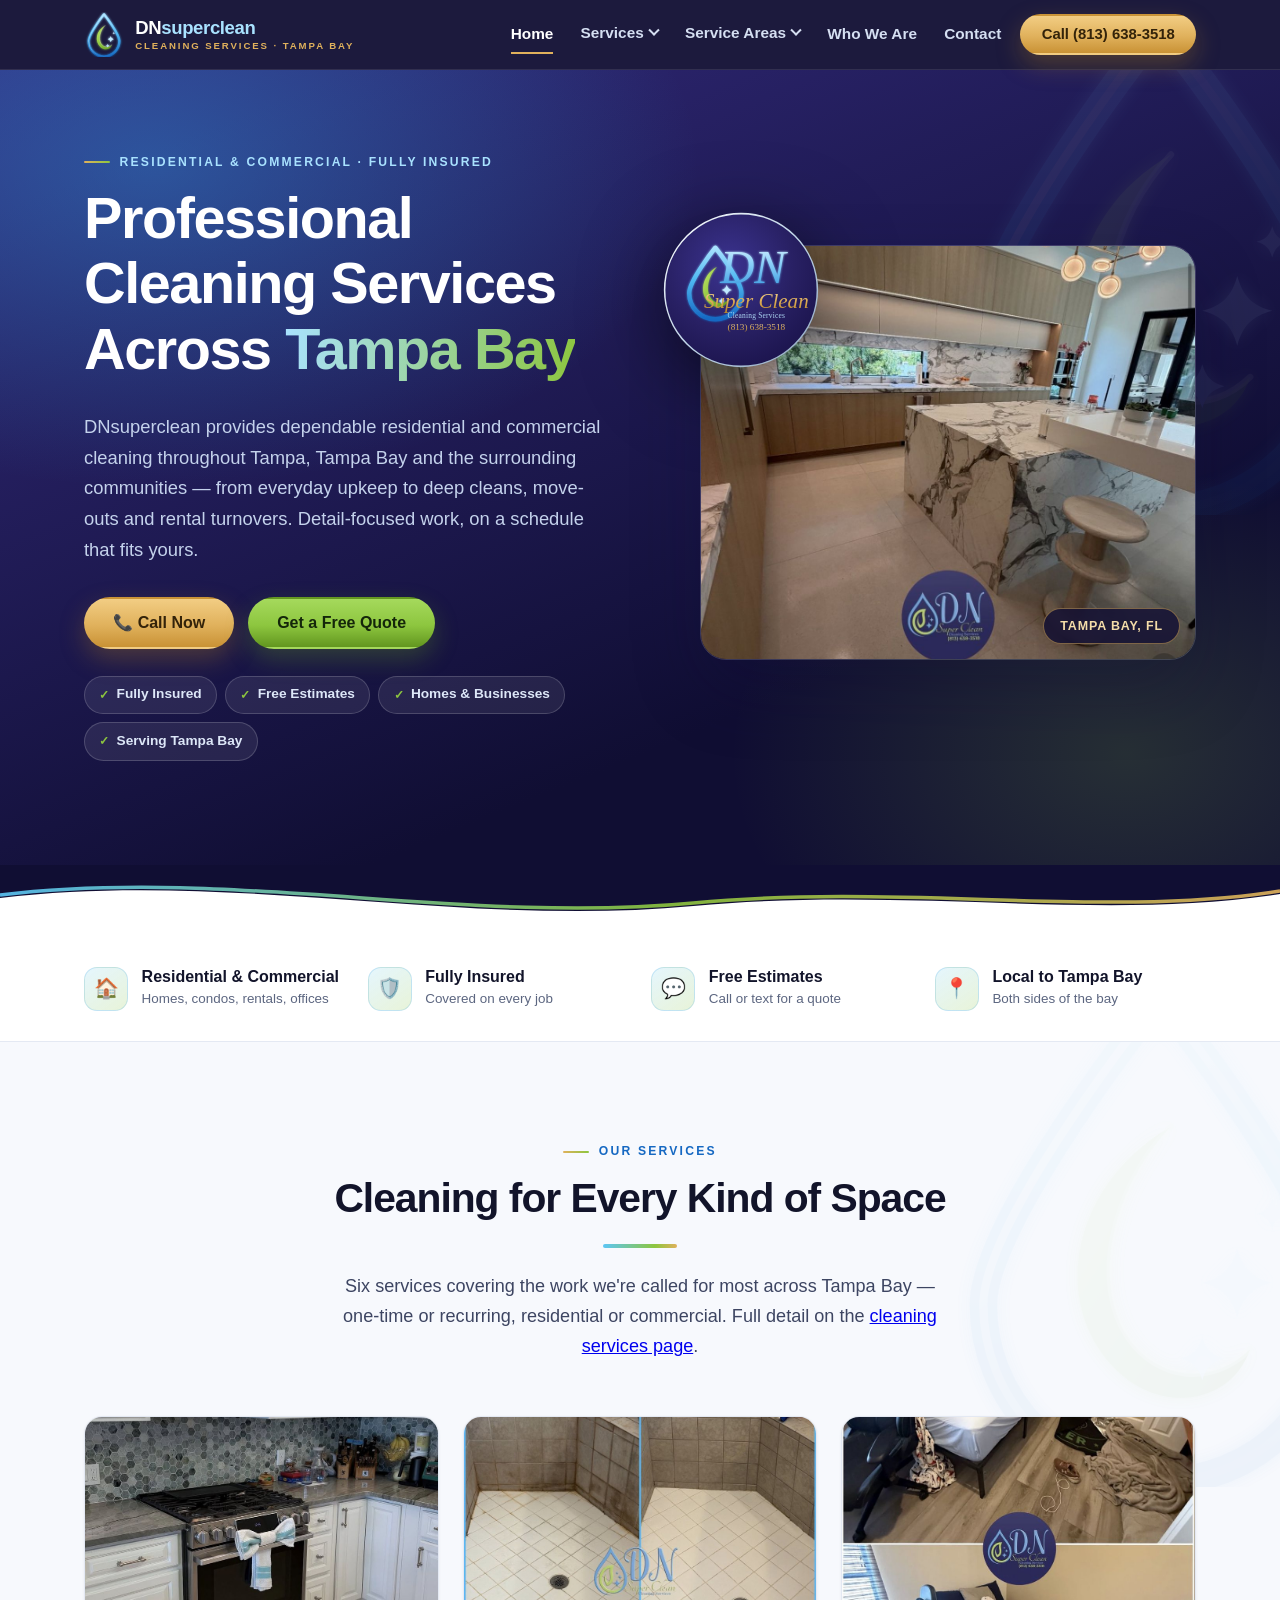
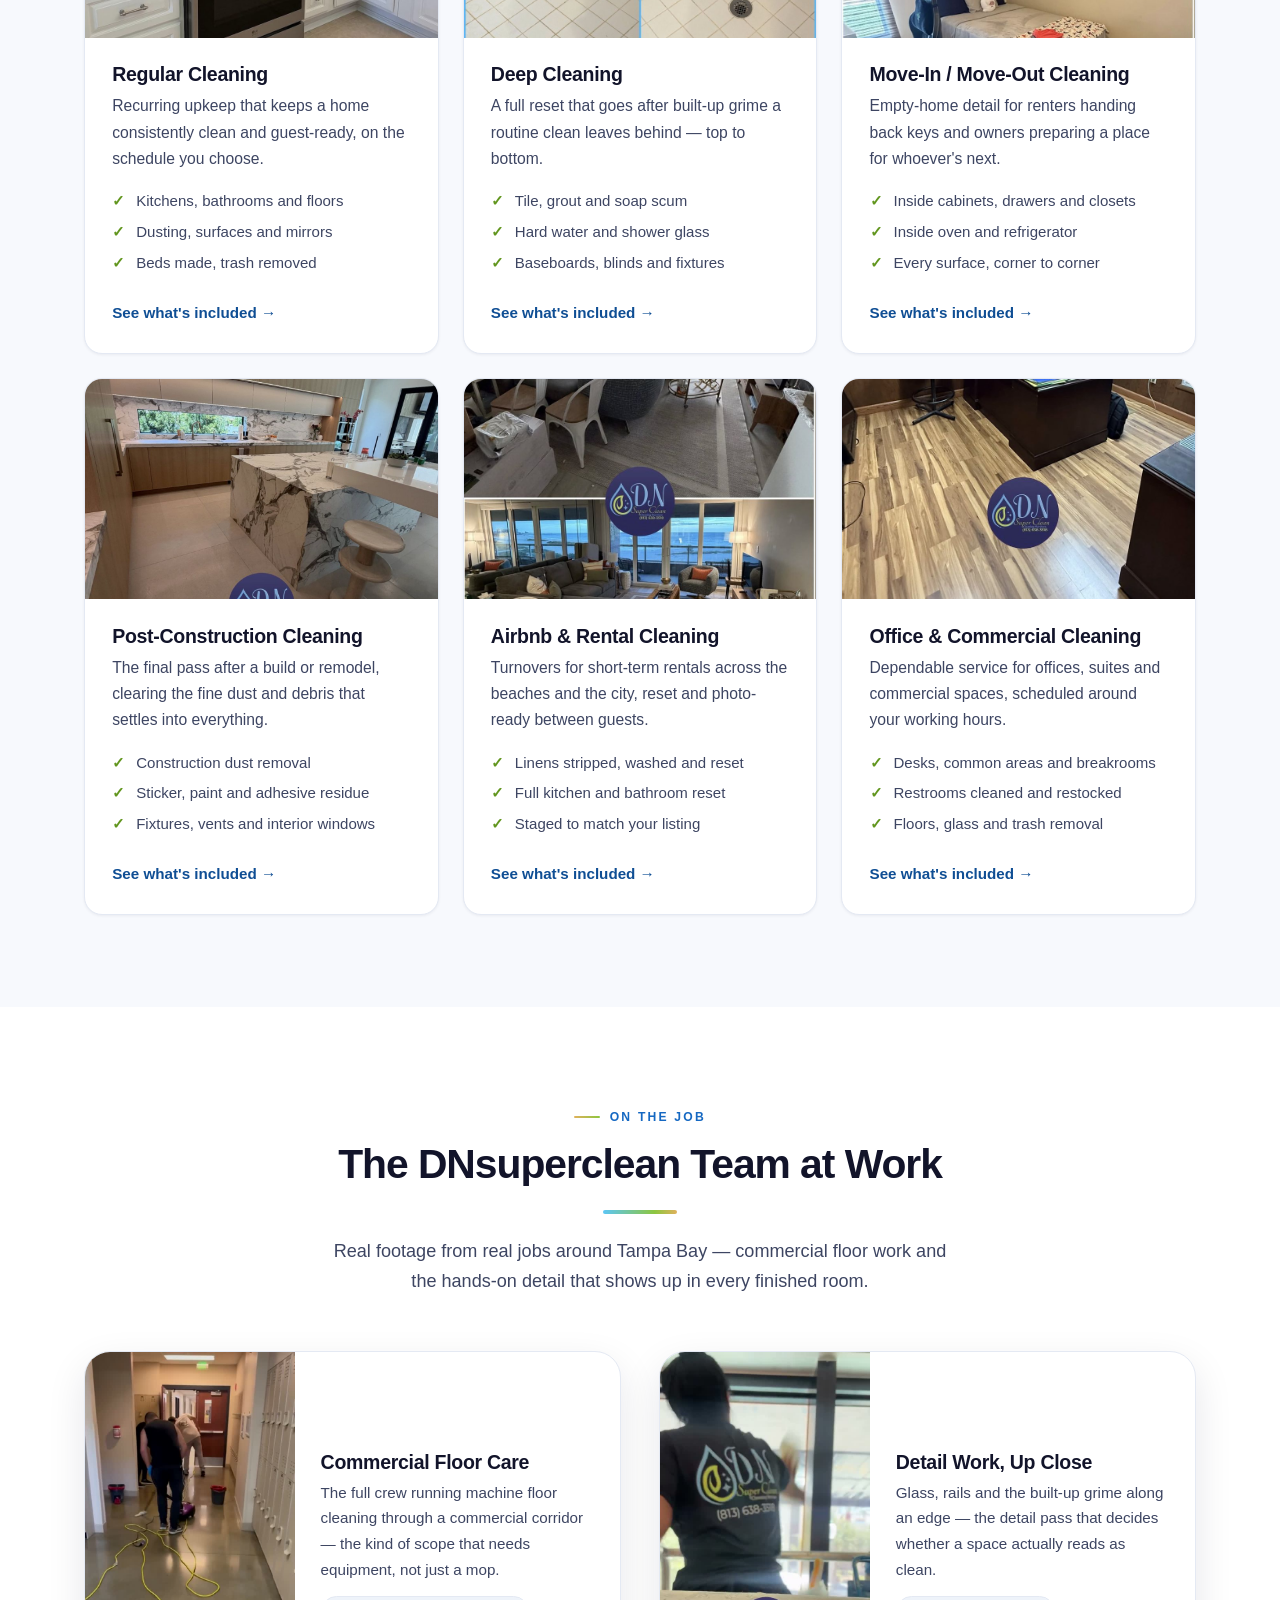
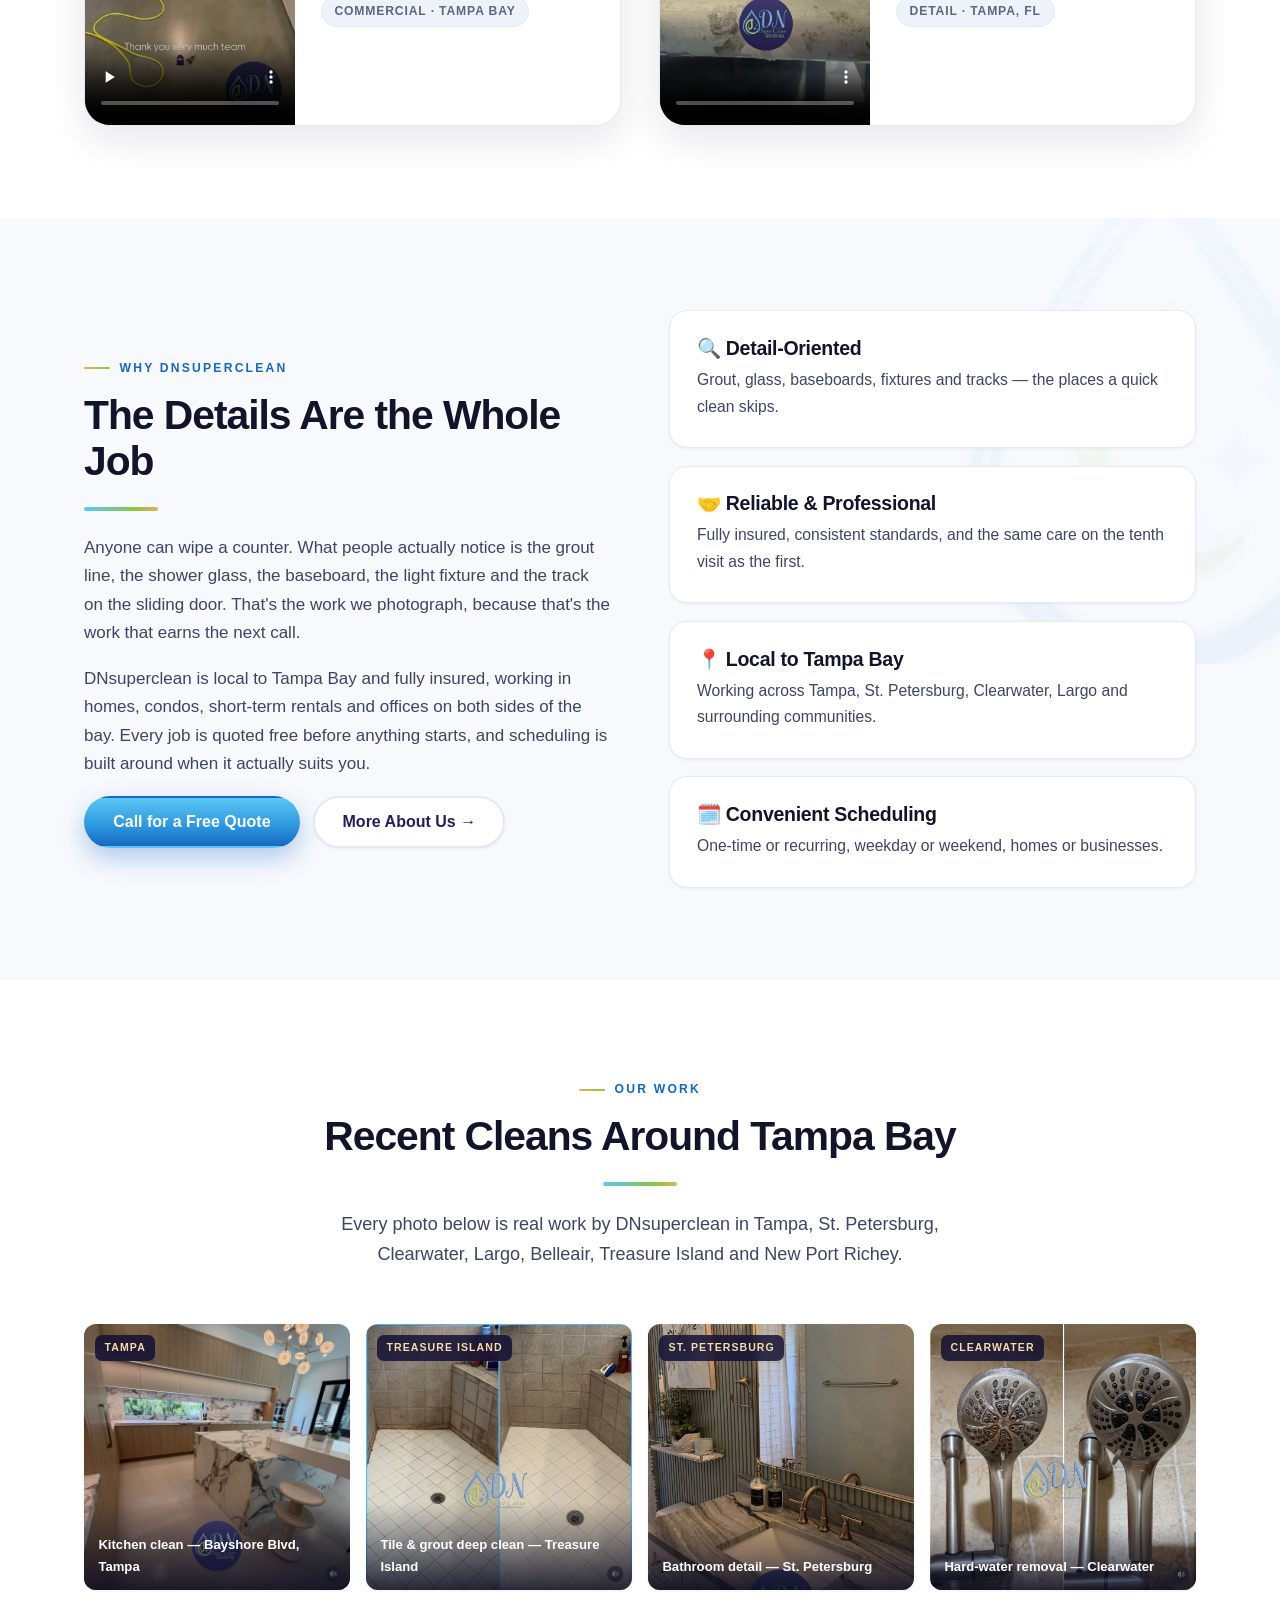
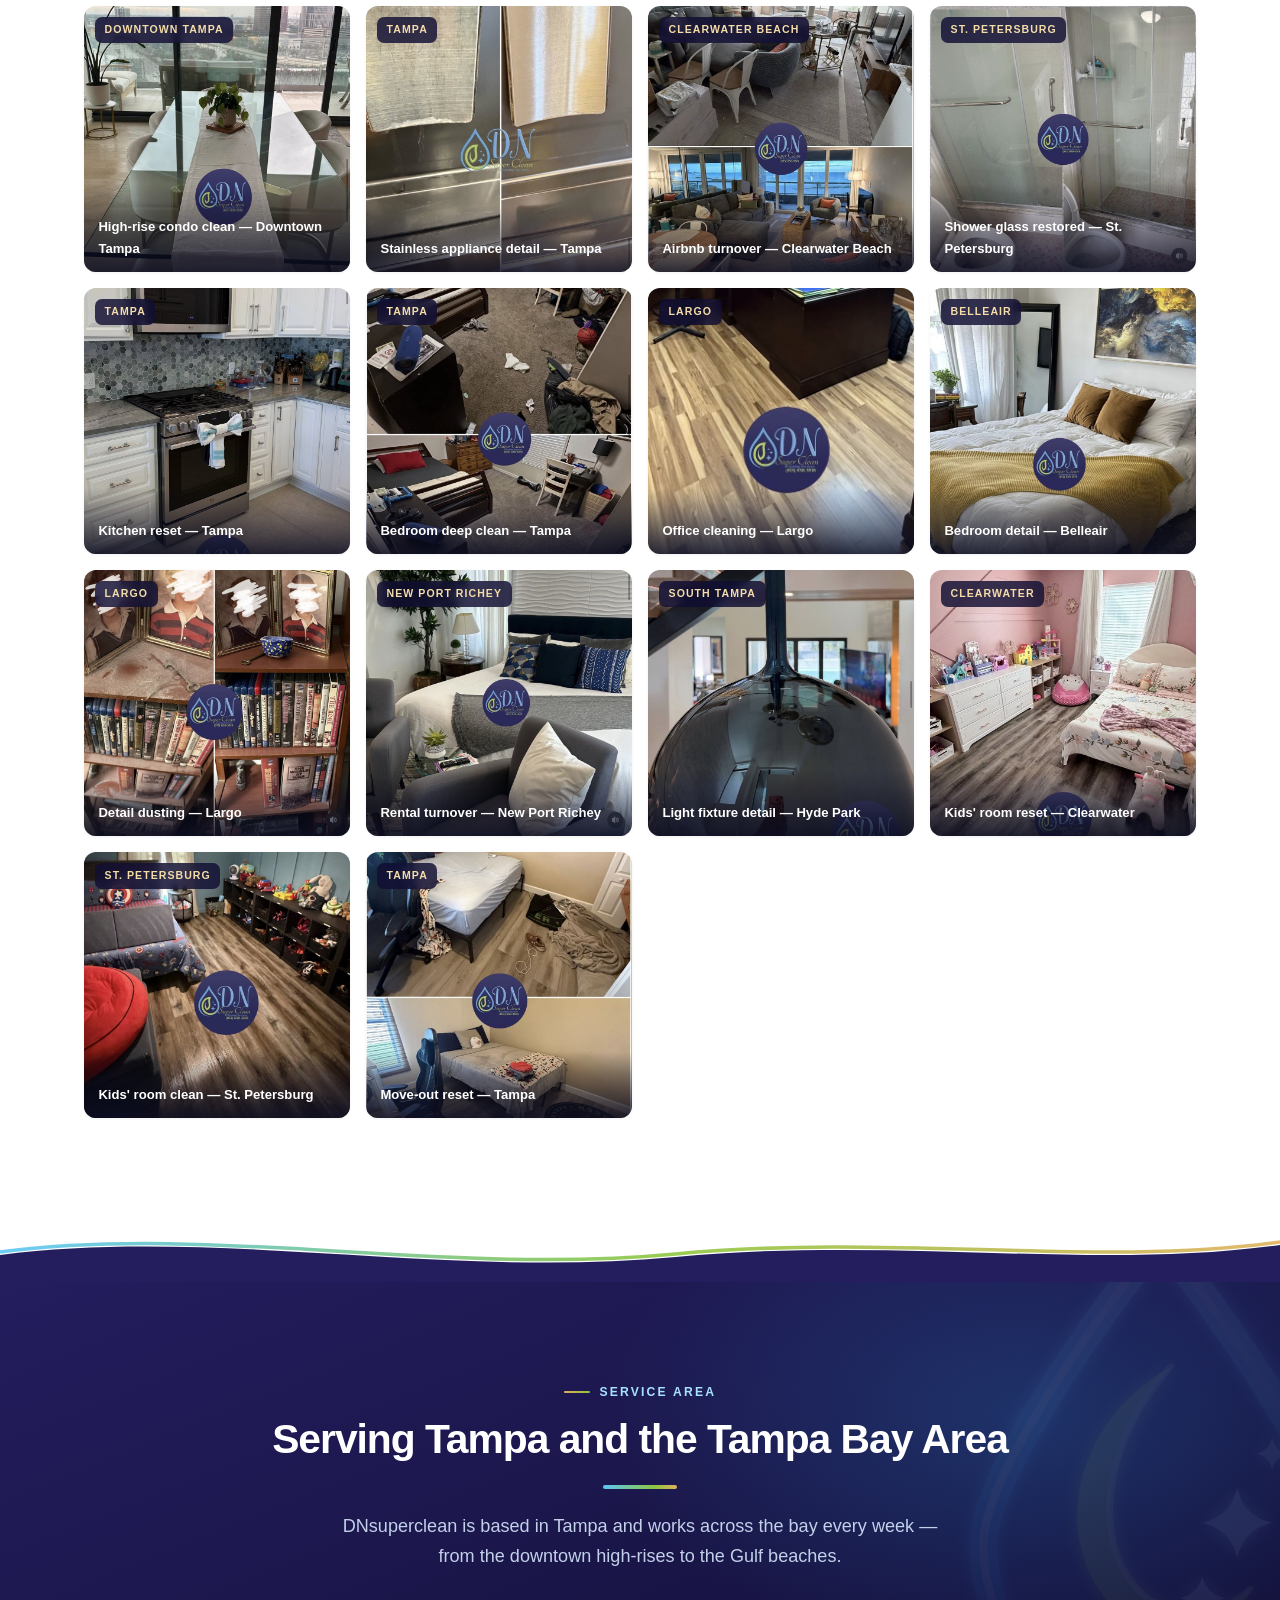
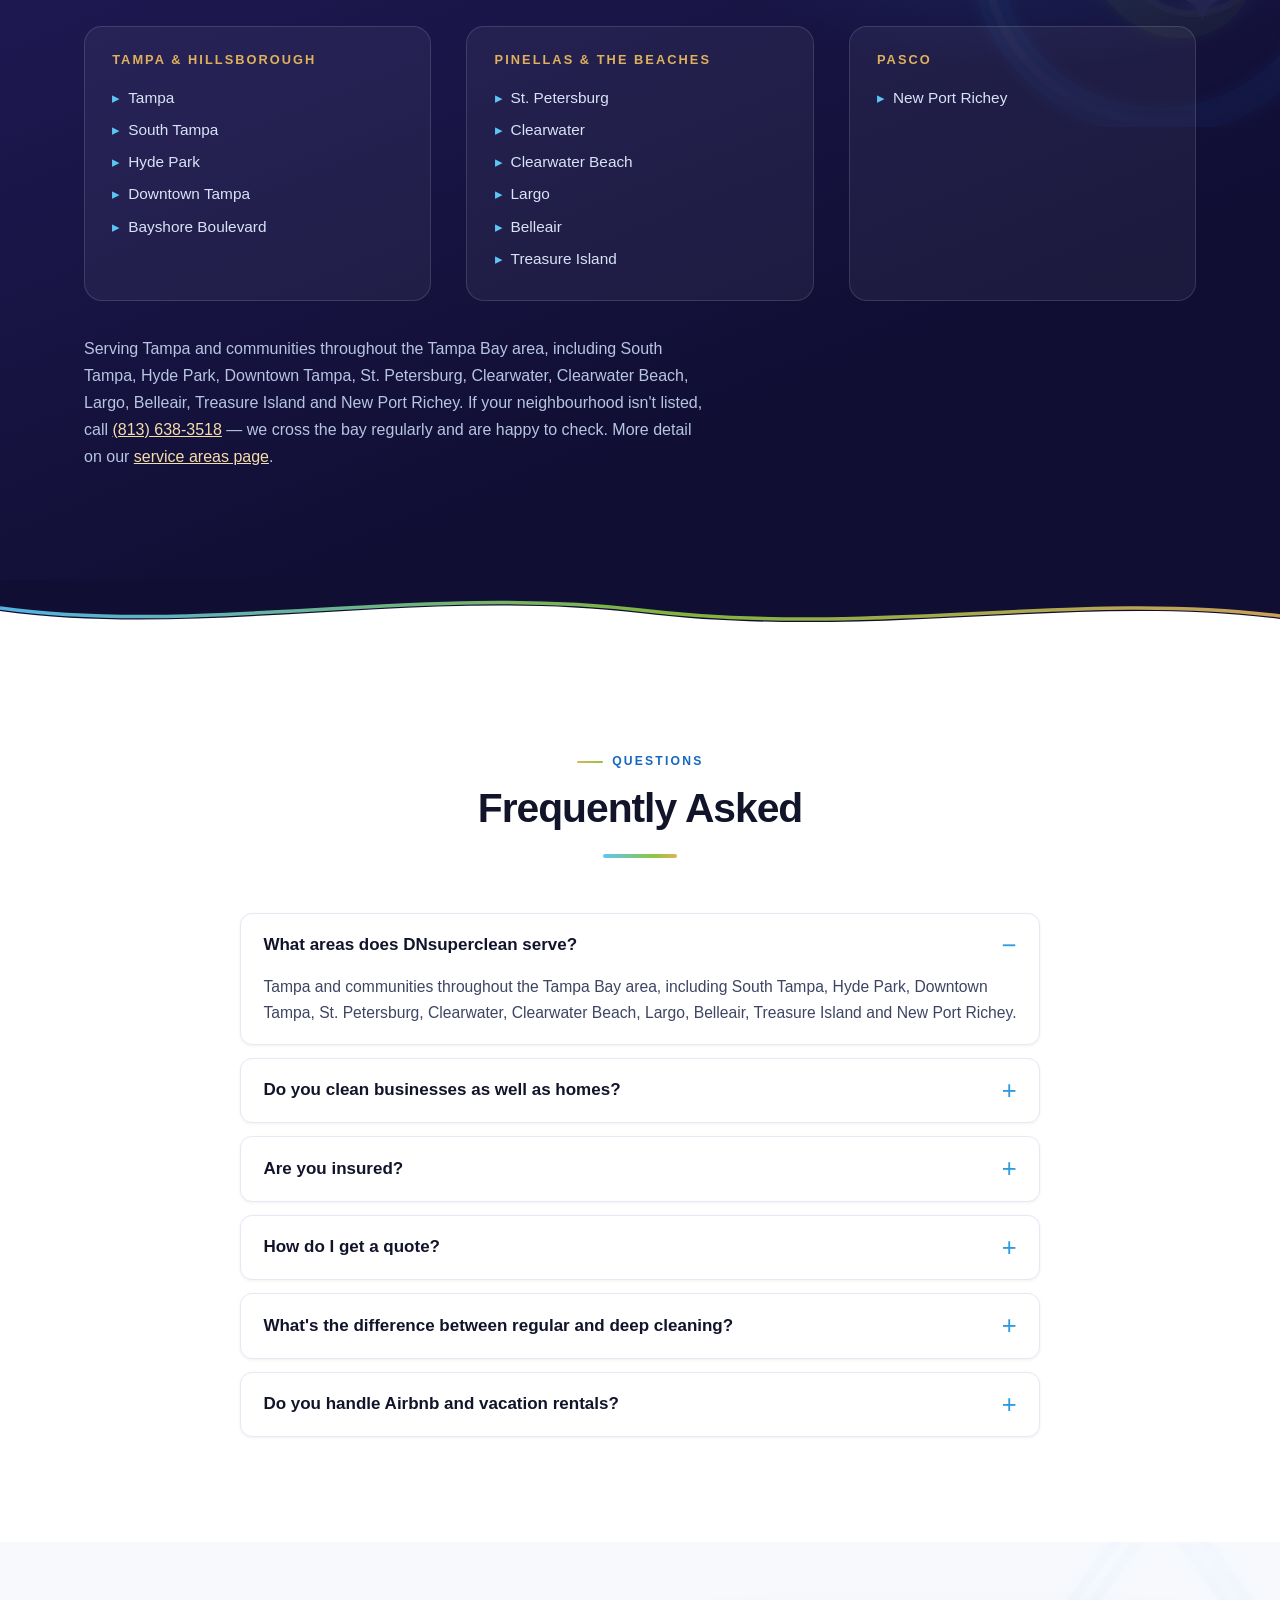
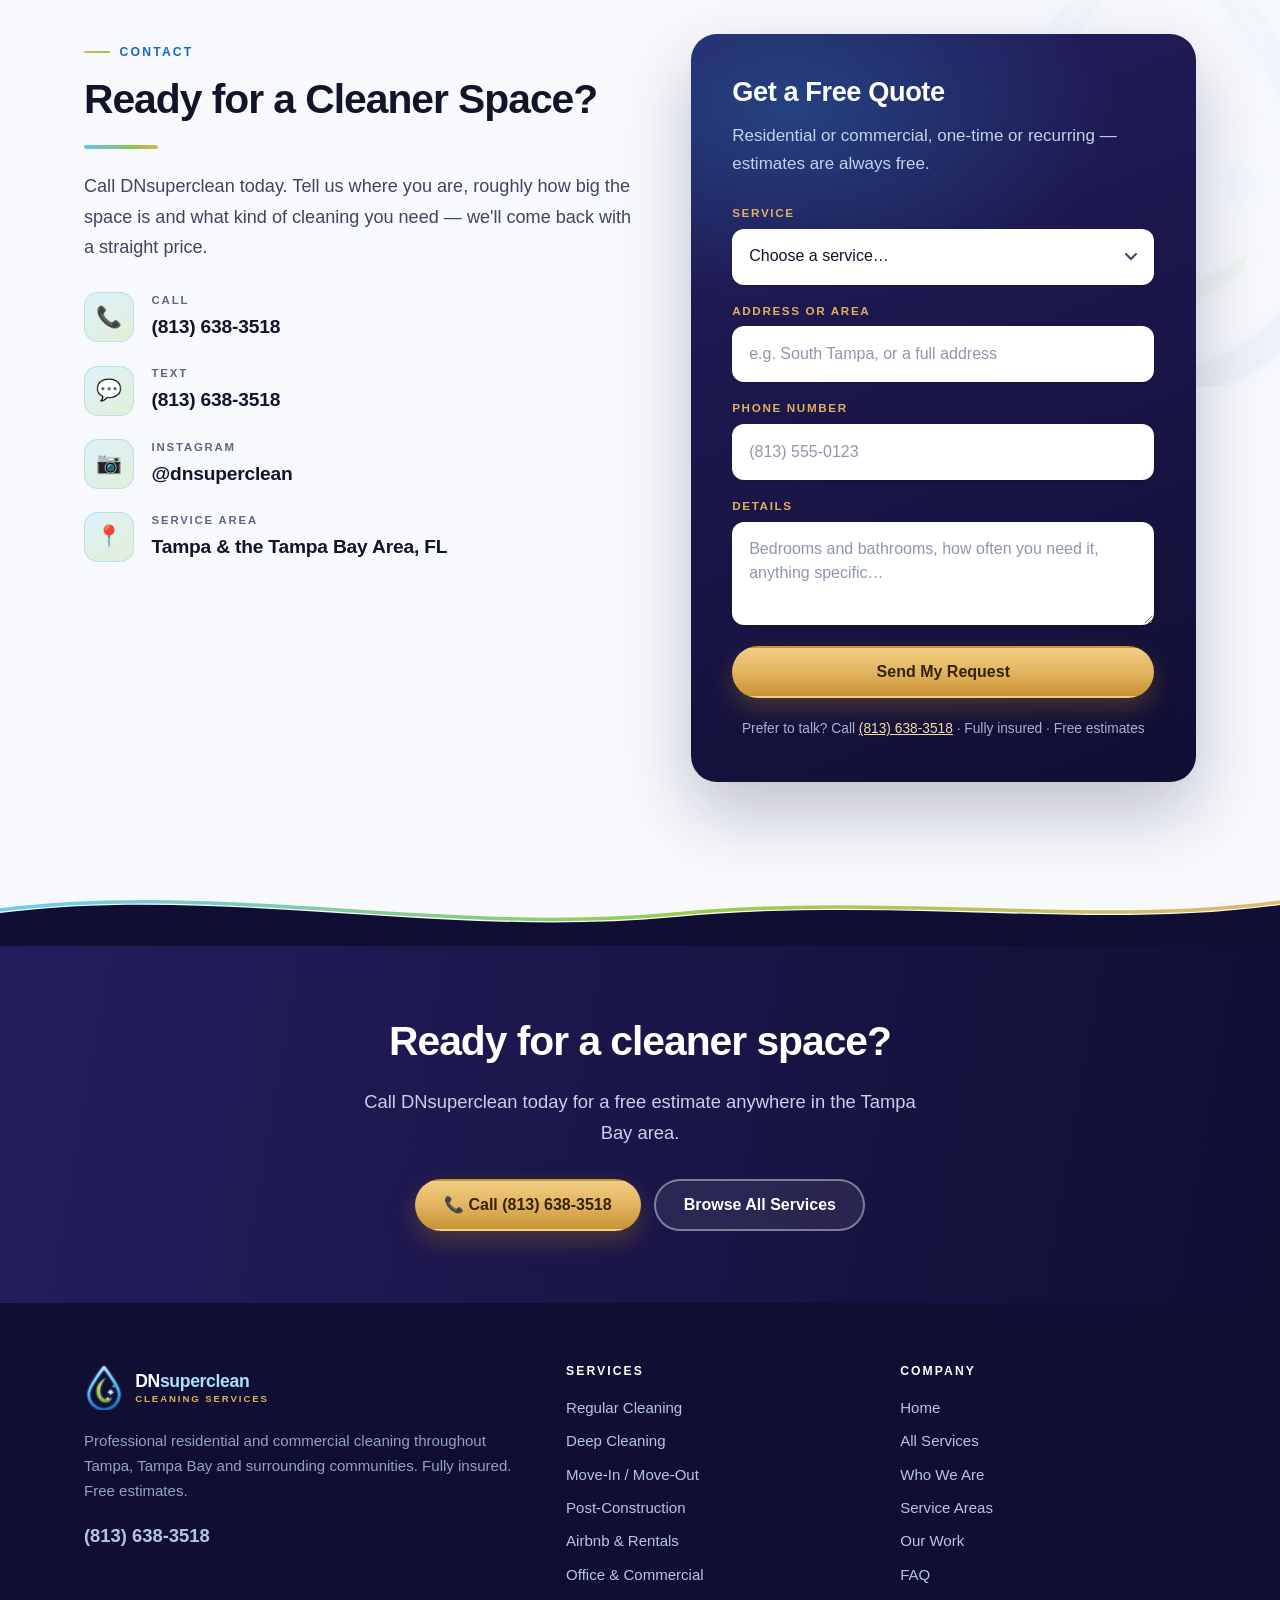
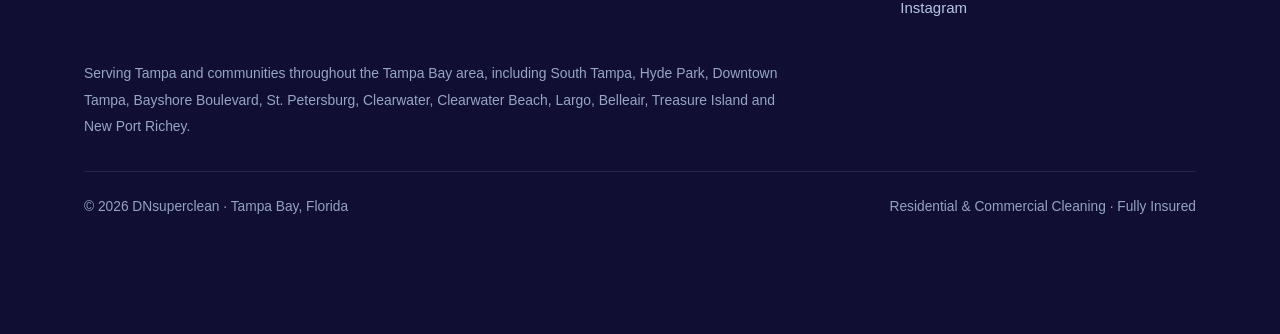
==== commit 73fea144: "Point canonical, Open Graph, sitemap and robots at dnsuperclean.github.io" ====
--- a/index.html
+++ b/index.html
@@ -6,7 +6,7 @@
 
 <title>DNsuperclean | Professional Cleaning Services in Tampa Bay, FL</title>
 <meta name="description" content="DNsuperclean provides professional residential and commercial cleaning throughout Tampa, Tampa Bay and surrounding communities including St. Petersburg, Clearwater, Largo, Belleair, Treasure Island and New Port Richey. Fully insured. Free estimates — call (813) 638-3518.">
-<link rel="canonical" href="https://thestockgoatballs.github.io/dnsuperclean/">
+<link rel="canonical" href="https://dnsuperclean.github.io/">
 <meta name="robots" content="index, follow, max-image-preview:large">
 <meta name="geo.region" content="US-FL">
 <meta name="geo.placename" content="Tampa, Florida">
@@ -16,15 +16,15 @@
 <meta property="og:site_name" content="DNsuperclean">
 <meta property="og:title" content="DNsuperclean | Professional Cleaning Services in Tampa Bay, FL">
 <meta property="og:description" content="Residential and commercial cleaning throughout Tampa, Tampa Bay and surrounding communities. Fully insured. Free estimates — (813) 638-3518.">
-<meta property="og:url" content="https://thestockgoatballs.github.io/dnsuperclean/">
-<meta property="og:image" content="https://thestockgoatballs.github.io/dnsuperclean/assets/gallery/professional-kitchen-cleaning-bayshore-tampa-fl.jpg">
+<meta property="og:url" content="https://dnsuperclean.github.io/">
+<meta property="og:image" content="https://dnsuperclean.github.io/assets/gallery/professional-kitchen-cleaning-bayshore-tampa-fl.jpg">
 <meta property="og:image:alt" content="Spotless kitchen cleaned by DNsuperclean in Tampa, Florida">
 <meta property="og:locale" content="en_US">
 
 <meta name="twitter:card" content="summary_large_image">
 <meta name="twitter:title" content="DNsuperclean | Professional Cleaning Services in Tampa Bay, FL">
 <meta name="twitter:description" content="Residential and commercial cleaning throughout Tampa, Tampa Bay and surrounding communities. Fully insured. Free estimates — (813) 638-3518.">
-<meta name="twitter:image" content="https://thestockgoatballs.github.io/dnsuperclean/assets/gallery/professional-kitchen-cleaning-bayshore-tampa-fl.jpg">
+<meta name="twitter:image" content="https://dnsuperclean.github.io/assets/gallery/professional-kitchen-cleaning-bayshore-tampa-fl.jpg">
 
 <link rel="icon" href="assets/favicon.svg" type="image/svg+xml">
 <link rel="apple-touch-icon" href="assets/logo-badge.svg">
@@ -36,14 +36,14 @@
 {
   "@context": "https://schema.org",
   "@type": "HouseCleaningService",
-  "@id": "https://thestockgoatballs.github.io/dnsuperclean/#business",
+  "@id": "https://dnsuperclean.github.io/#business",
   "name": "DNsuperclean",
   "alternateName": "DN Super Clean Cleaning Services",
   "description": "Professional residential and commercial cleaning throughout Tampa, Tampa Bay and surrounding communities. Regular, deep, move-in/move-out, post-construction, Airbnb turnover and office cleaning. Fully insured, free estimates.",
-  "url": "https://thestockgoatballs.github.io/dnsuperclean/",
+  "url": "https://dnsuperclean.github.io/",
   "telephone": "+1-813-638-3518",
-  "image": "https://thestockgoatballs.github.io/dnsuperclean/assets/gallery/professional-kitchen-cleaning-bayshore-tampa-fl.jpg",
-  "logo": "https://thestockgoatballs.github.io/dnsuperclean/assets/logo-badge.svg",
+  "image": "https://dnsuperclean.github.io/assets/gallery/professional-kitchen-cleaning-bayshore-tampa-fl.jpg",
+  "logo": "https://dnsuperclean.github.io/assets/logo-badge.svg",
   "sameAs": ["https://www.instagram.com/dnsuperclean/"],
   "areaServed": [
     {"@type":"City","name":"Tampa","containedInPlace":{"@type":"State","name":"Florida"}},
@@ -61,12 +61,12 @@
     "@type": "OfferCatalog",
     "name": "Cleaning Services",
     "itemListElement": [
-      {"@type":"Offer","itemOffered":{"@type":"Service","name":"Regular Cleaning","url":"https://thestockgoatballs.github.io/dnsuperclean/services.html#regular"}},
-      {"@type":"Offer","itemOffered":{"@type":"Service","name":"Deep Cleaning","url":"https://thestockgoatballs.github.io/dnsuperclean/services.html#deep"}},
-      {"@type":"Offer","itemOffered":{"@type":"Service","name":"Move-In / Move-Out Cleaning","url":"https://thestockgoatballs.github.io/dnsuperclean/services.html#move"}},
-      {"@type":"Offer","itemOffered":{"@type":"Service","name":"Post-Construction Cleaning","url":"https://thestockgoatballs.github.io/dnsuperclean/services.html#construction"}},
-      {"@type":"Offer","itemOffered":{"@type":"Service","name":"Airbnb & Vacation Rental Cleaning","url":"https://thestockgoatballs.github.io/dnsuperclean/services.html#airbnb"}},
-      {"@type":"Offer","itemOffered":{"@type":"Service","name":"Office & Commercial Cleaning","url":"https://thestockgoatballs.github.io/dnsuperclean/services.html#office"}}
+      {"@type":"Offer","itemOffered":{"@type":"Service","name":"Regular Cleaning","url":"https://dnsuperclean.github.io/services.html#regular"}},
+      {"@type":"Offer","itemOffered":{"@type":"Service","name":"Deep Cleaning","url":"https://dnsuperclean.github.io/services.html#deep"}},
+      {"@type":"Offer","itemOffered":{"@type":"Service","name":"Move-In / Move-Out Cleaning","url":"https://dnsuperclean.github.io/services.html#move"}},
+      {"@type":"Offer","itemOffered":{"@type":"Service","name":"Post-Construction Cleaning","url":"https://dnsuperclean.github.io/services.html#construction"}},
+      {"@type":"Offer","itemOffered":{"@type":"Service","name":"Airbnb & Vacation Rental Cleaning","url":"https://dnsuperclean.github.io/services.html#airbnb"}},
+      {"@type":"Offer","itemOffered":{"@type":"Service","name":"Office & Commercial Cleaning","url":"https://dnsuperclean.github.io/services.html#office"}}
     ]
   }
 }
@@ -76,8 +76,8 @@
   "@context": "https://schema.org",
   "@type": "WebSite",
   "name": "DNsuperclean",
-  "url": "https://thestockgoatballs.github.io/dnsuperclean/",
-  "publisher": {"@id": "https://thestockgoatballs.github.io/dnsuperclean/#business"}
+  "url": "https://dnsuperclean.github.io/",
+  "publisher": {"@id": "https://dnsuperclean.github.io/#business"}
 }
 </script>
 <script type="application/ld+json">
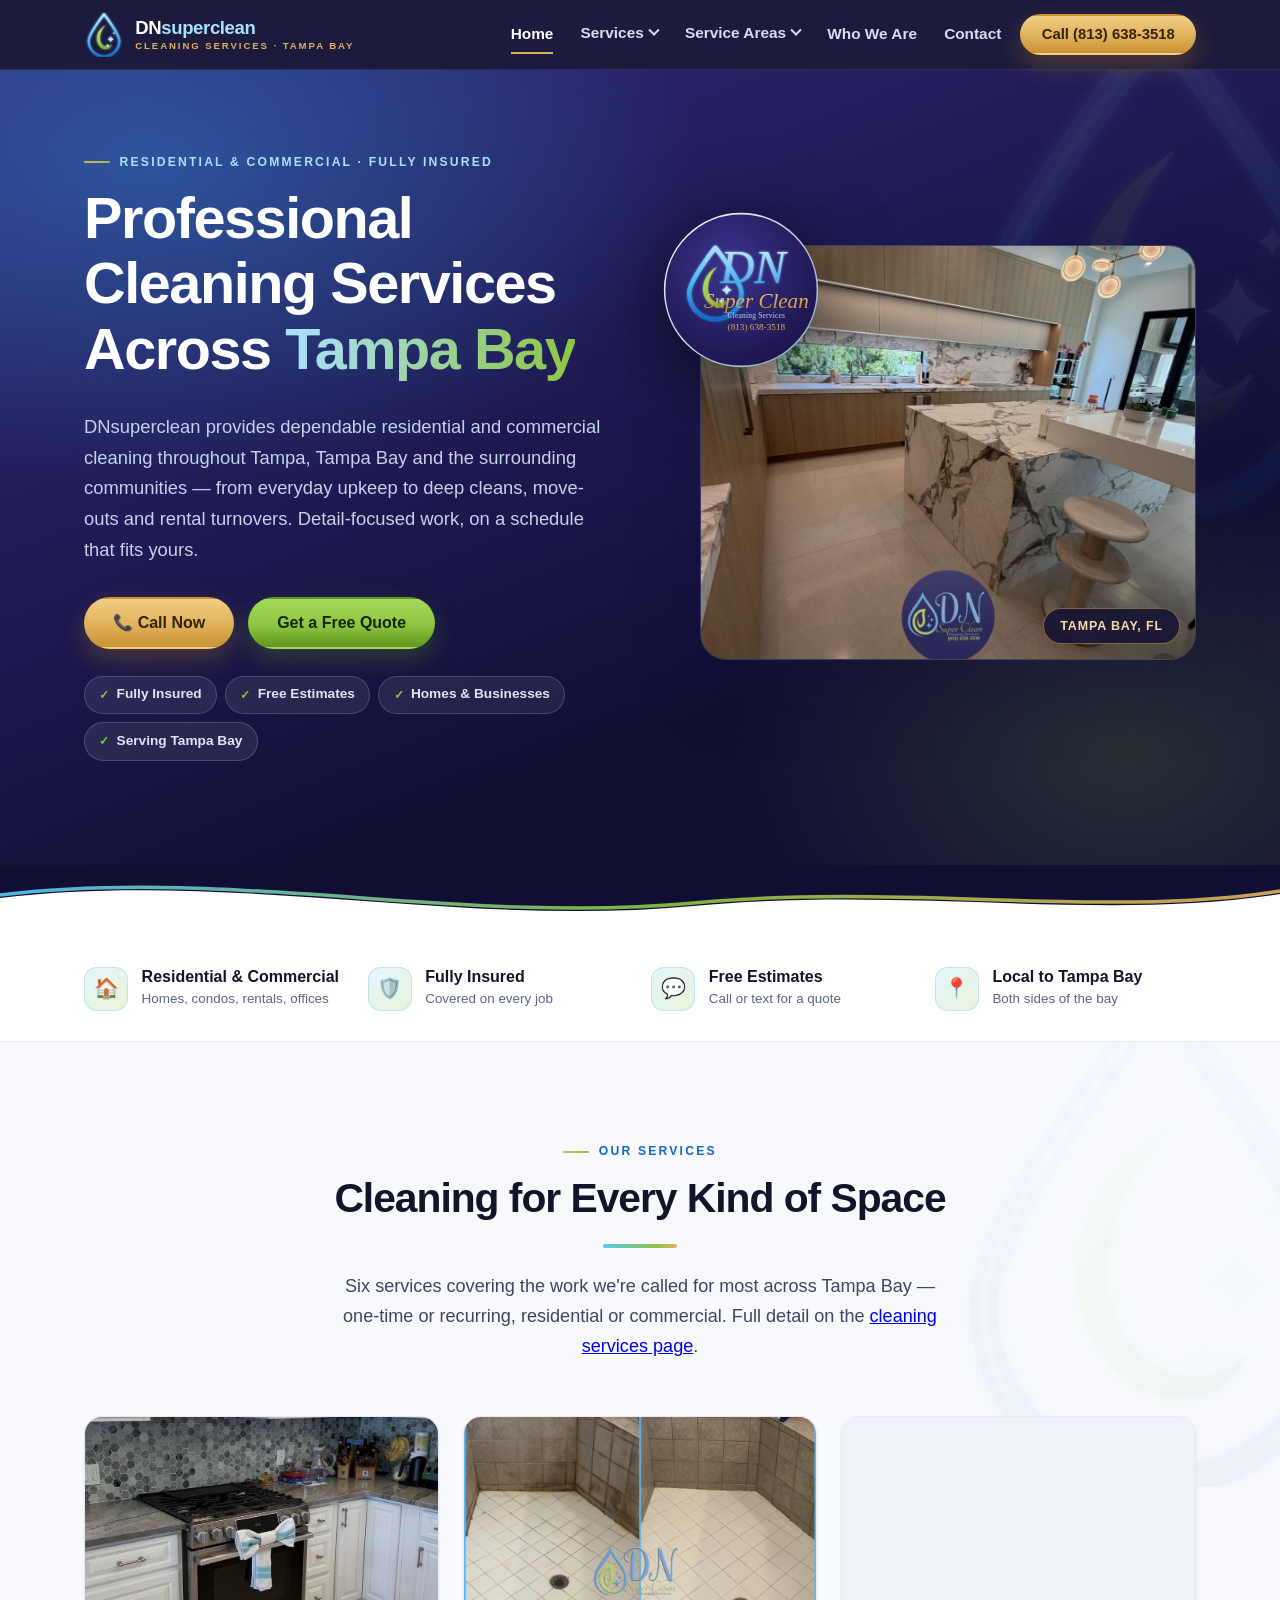
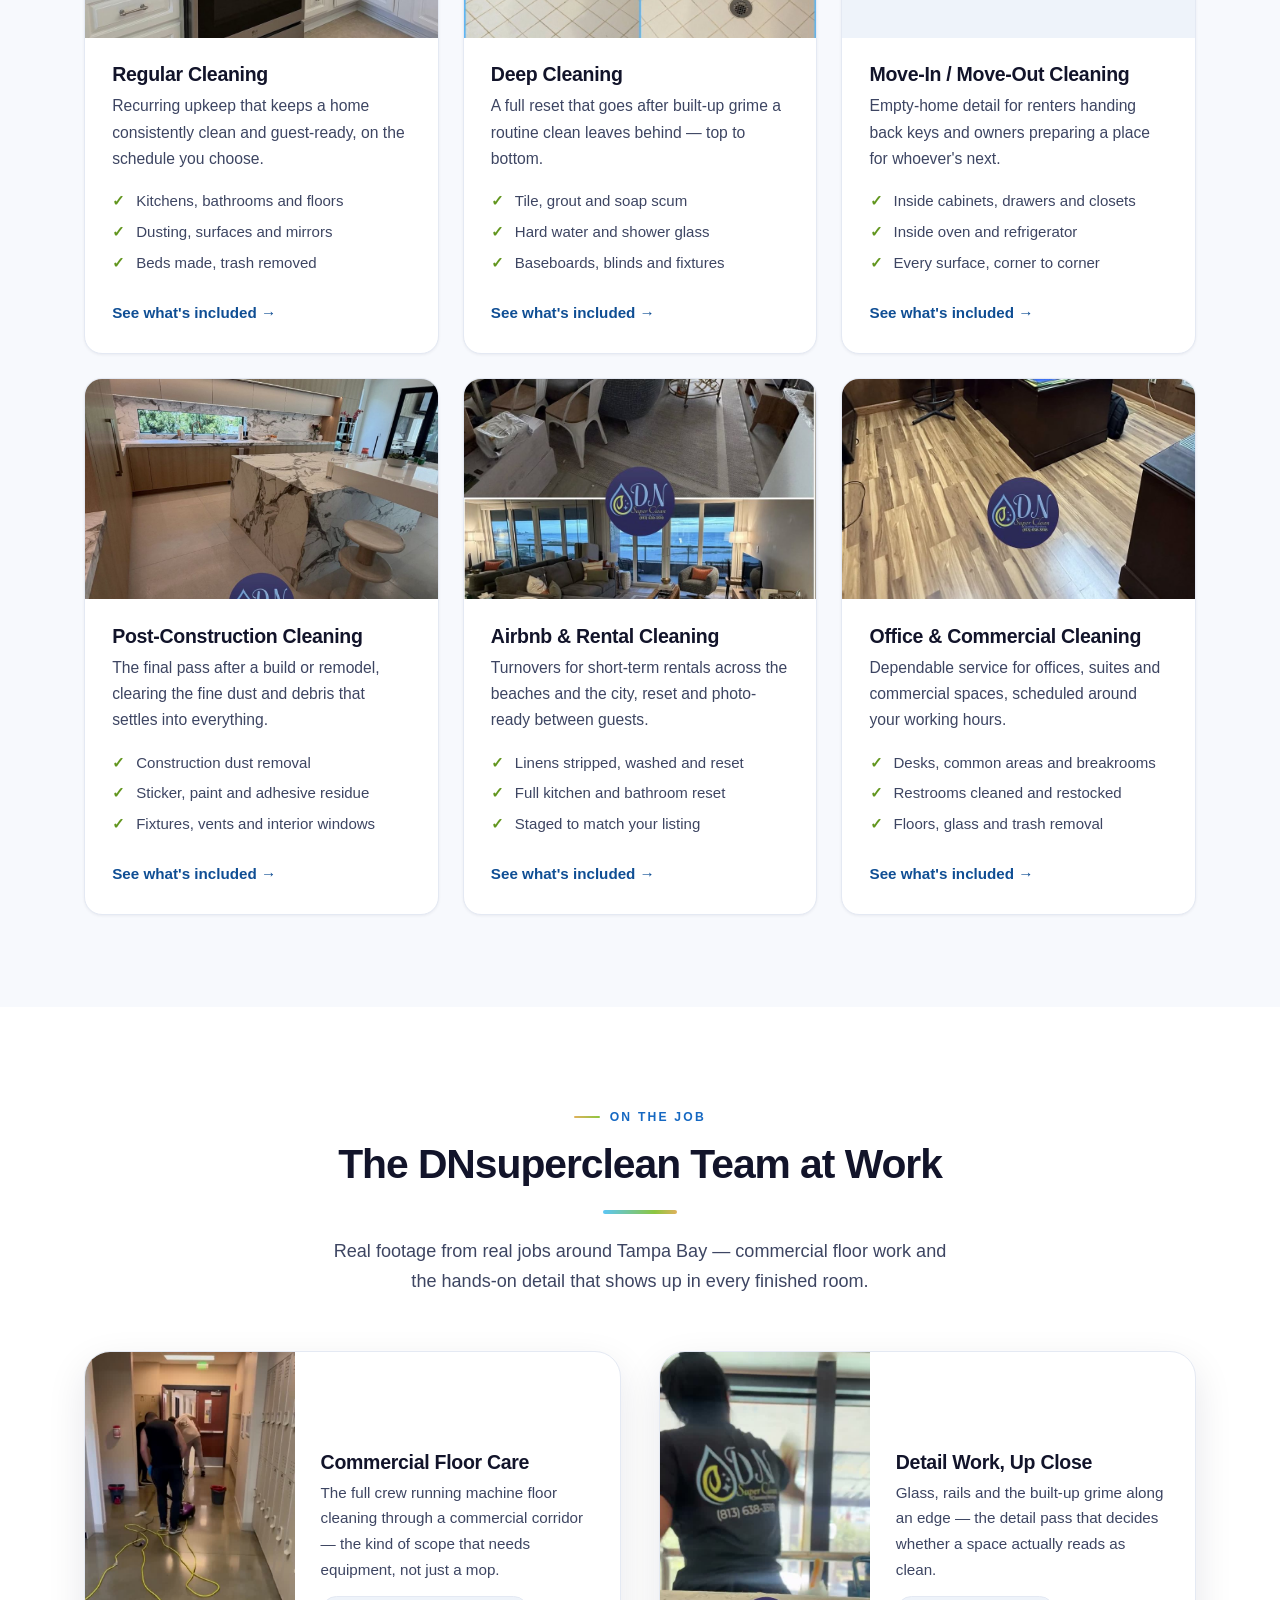
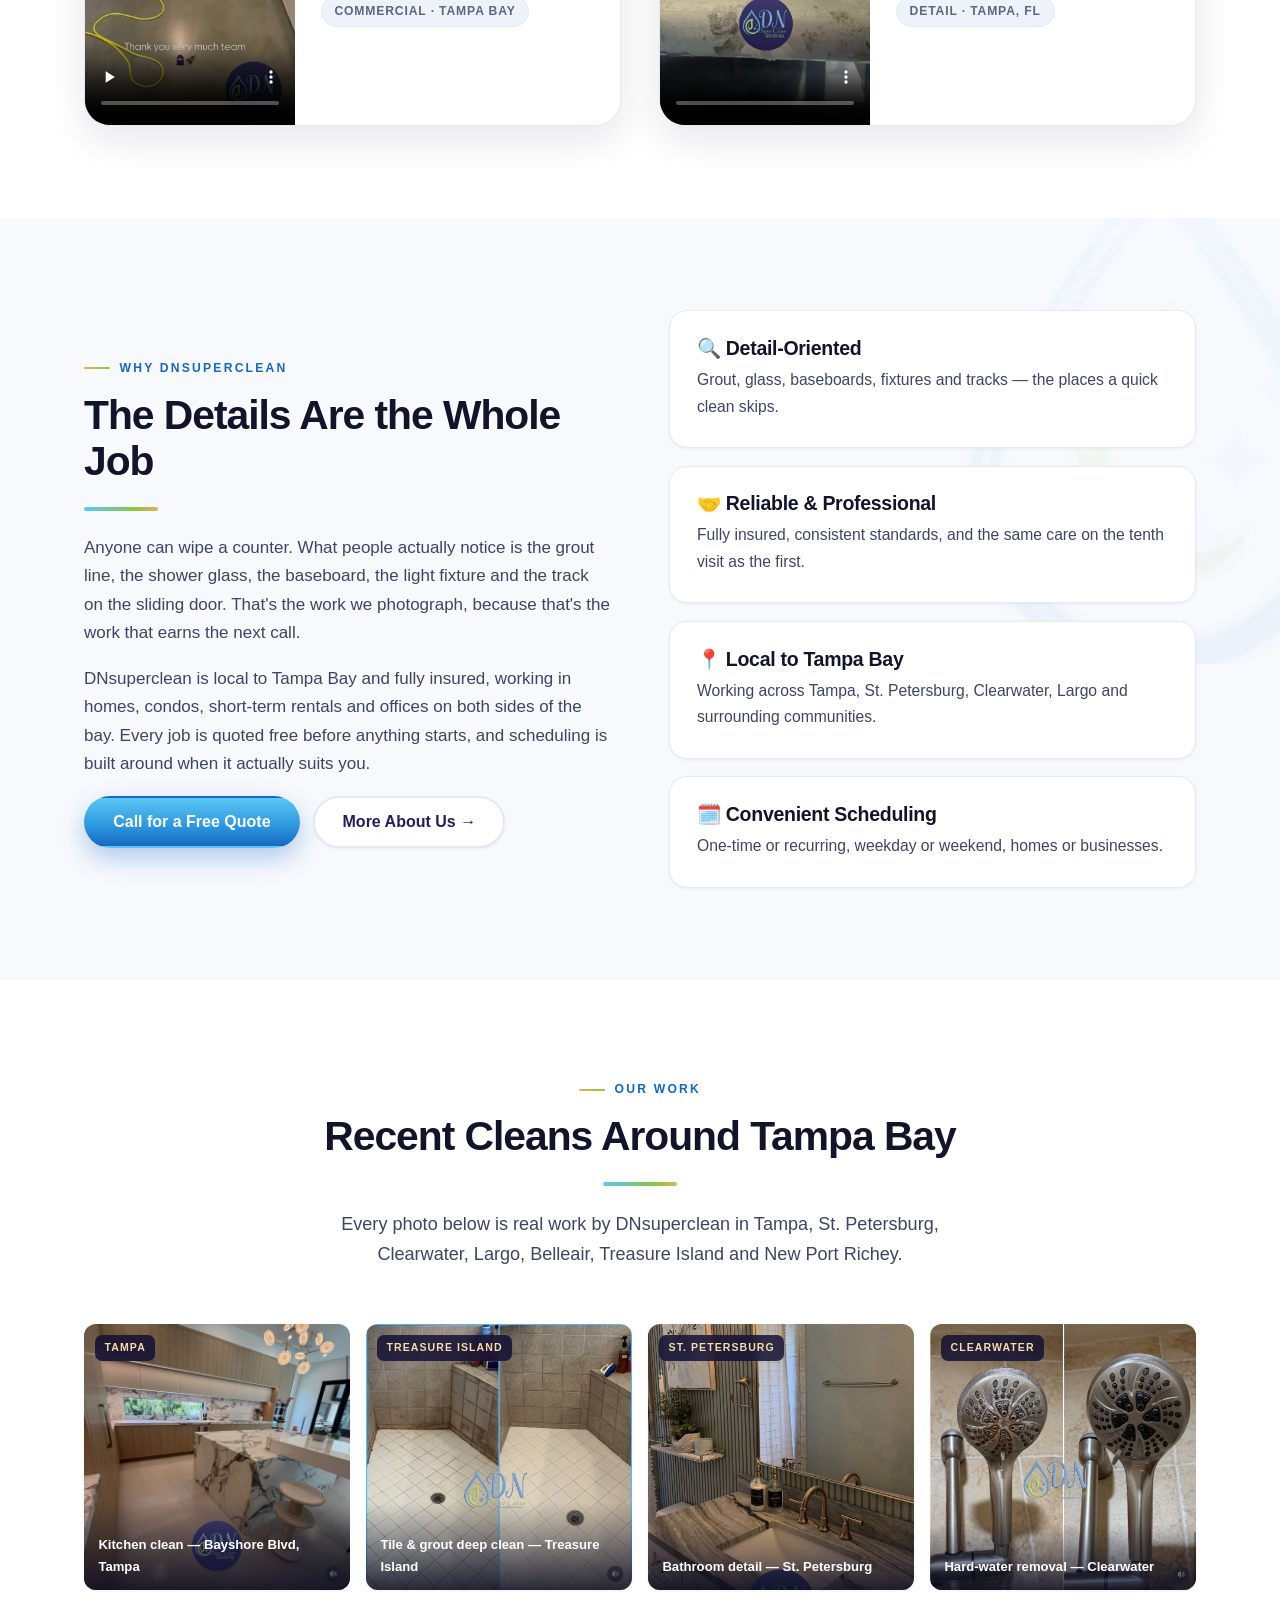
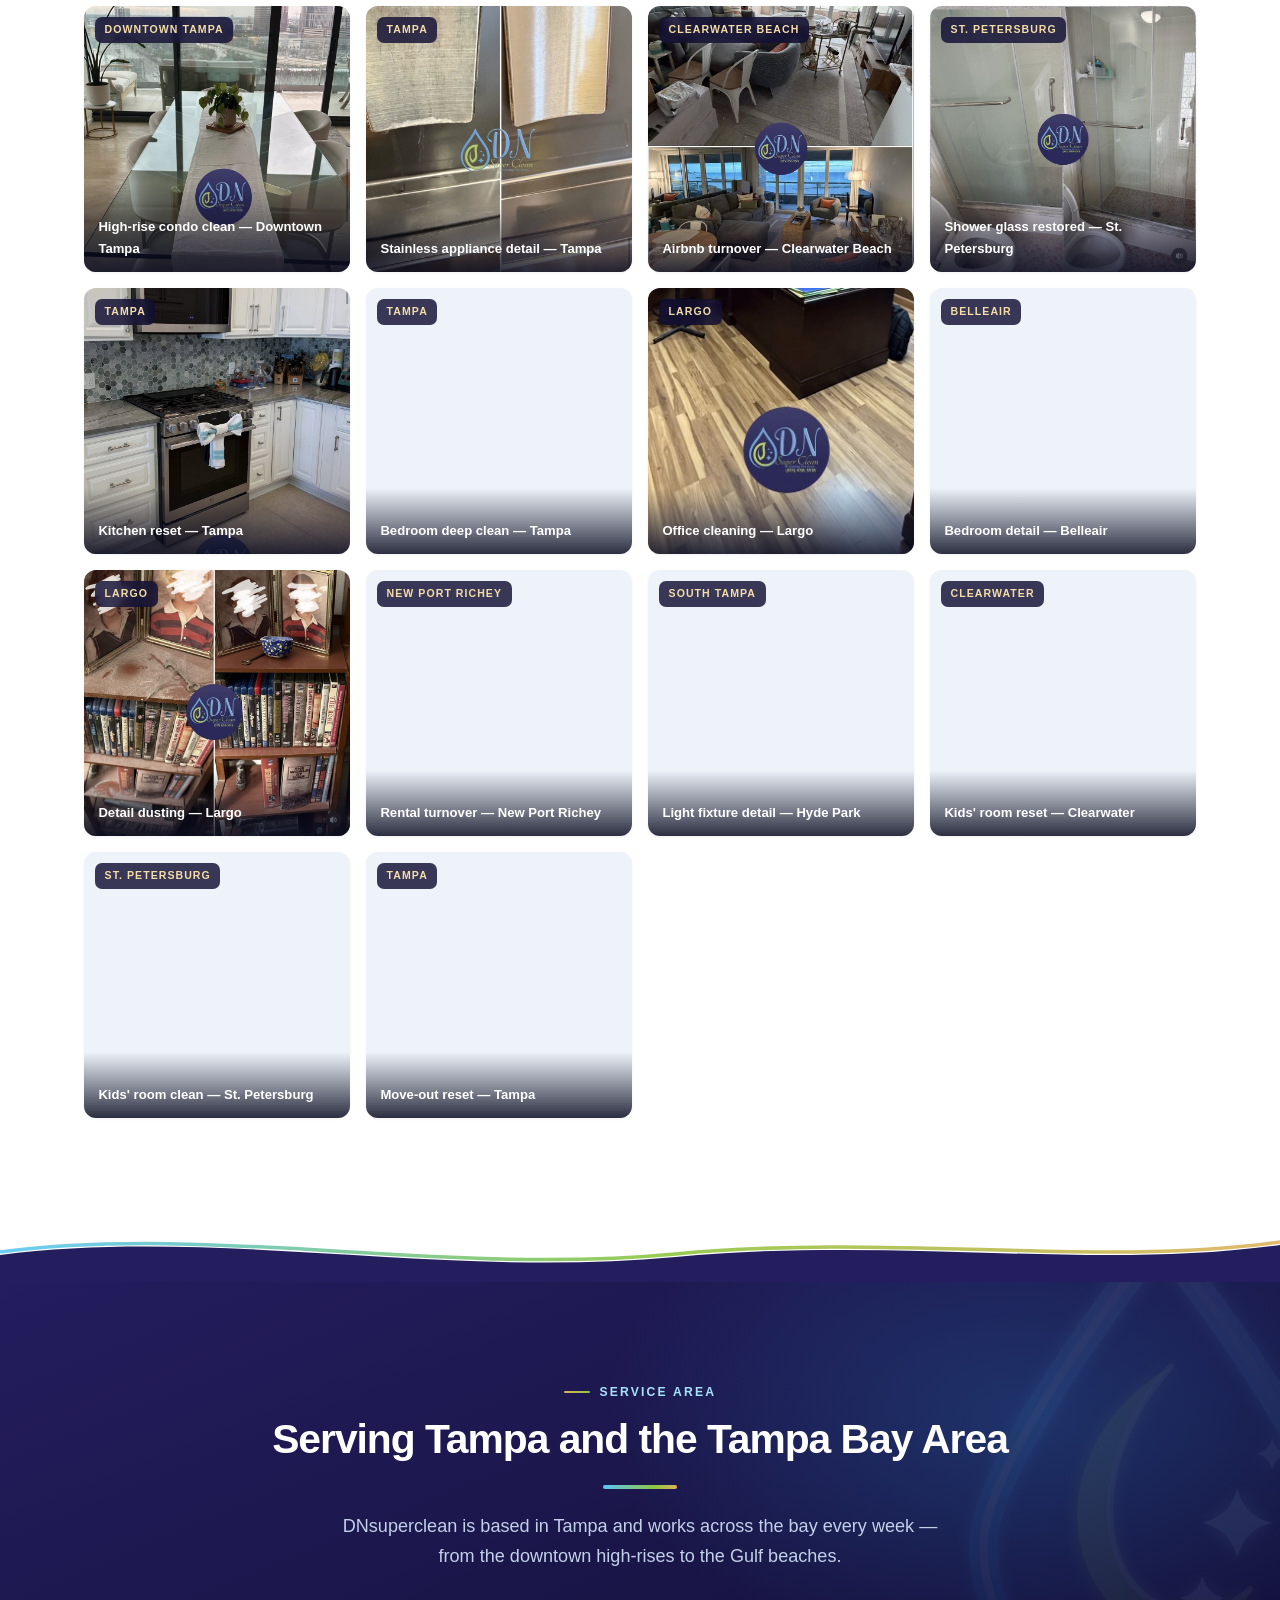
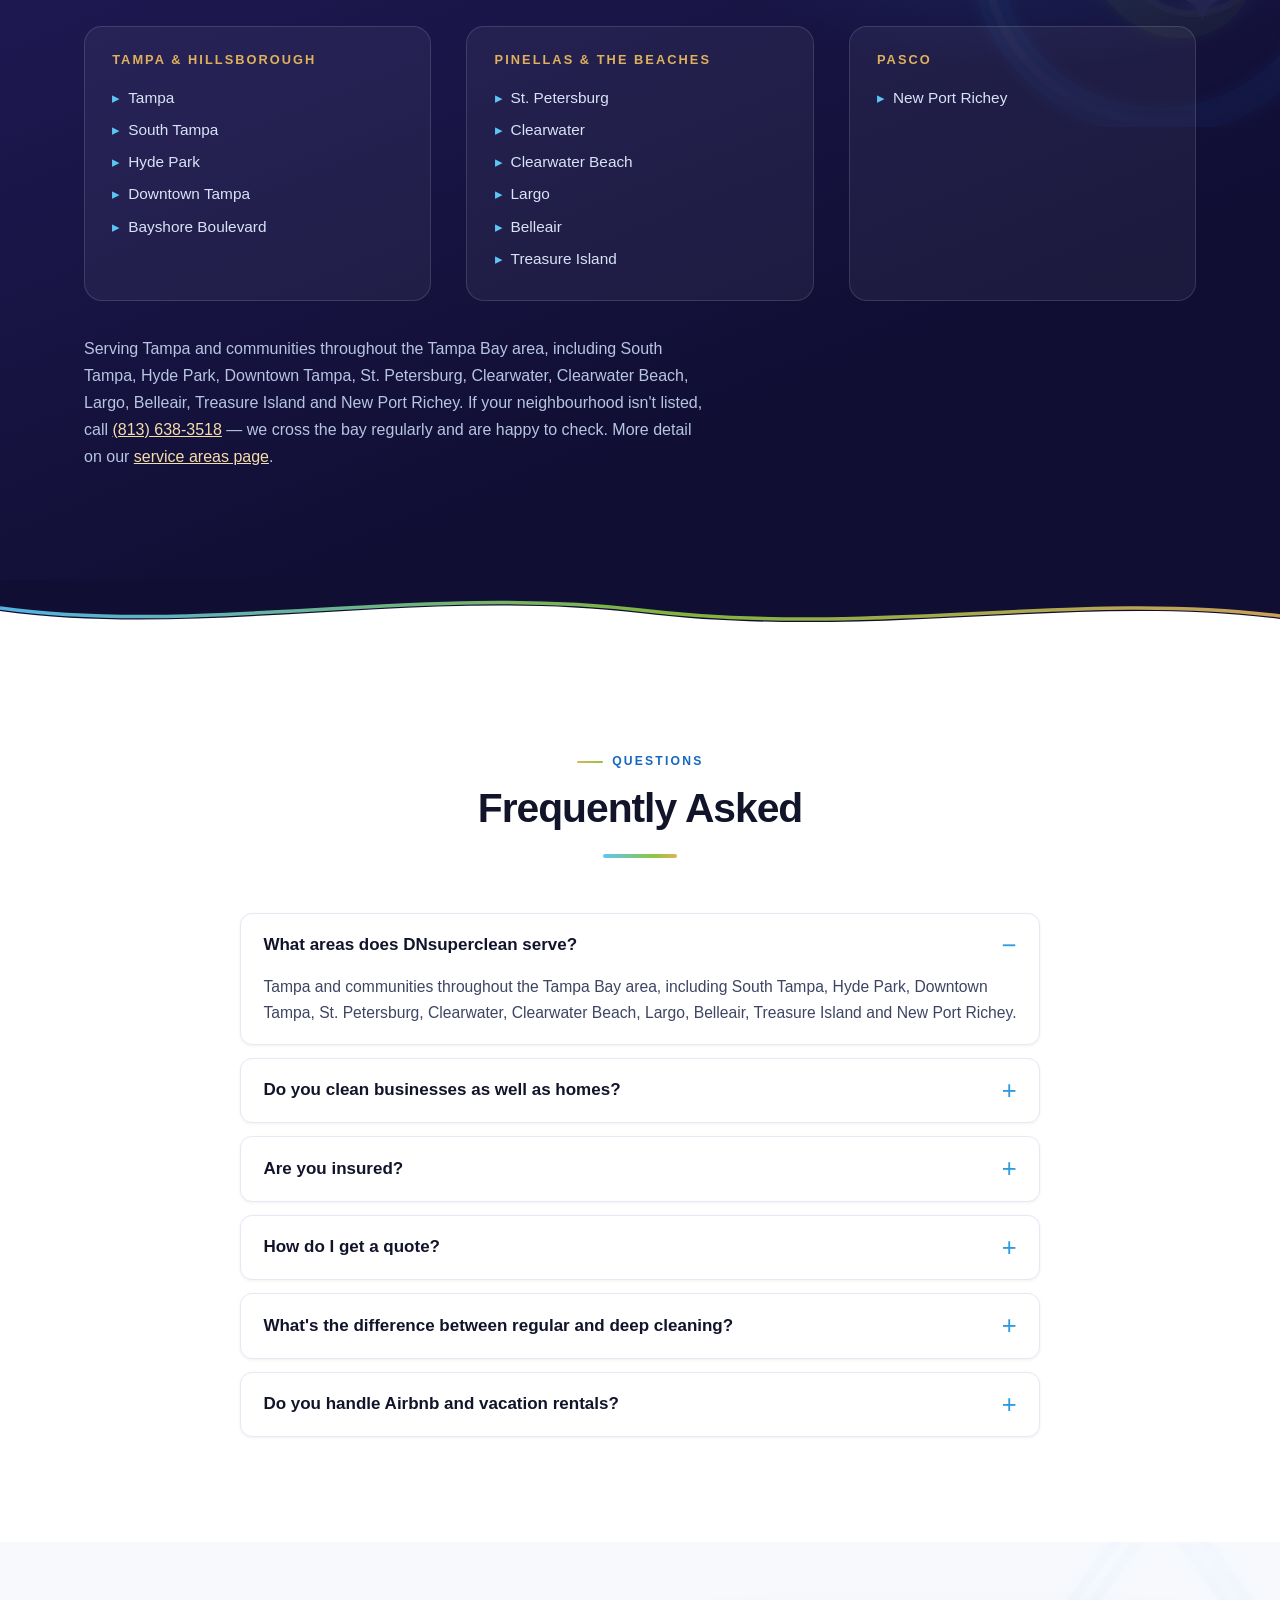
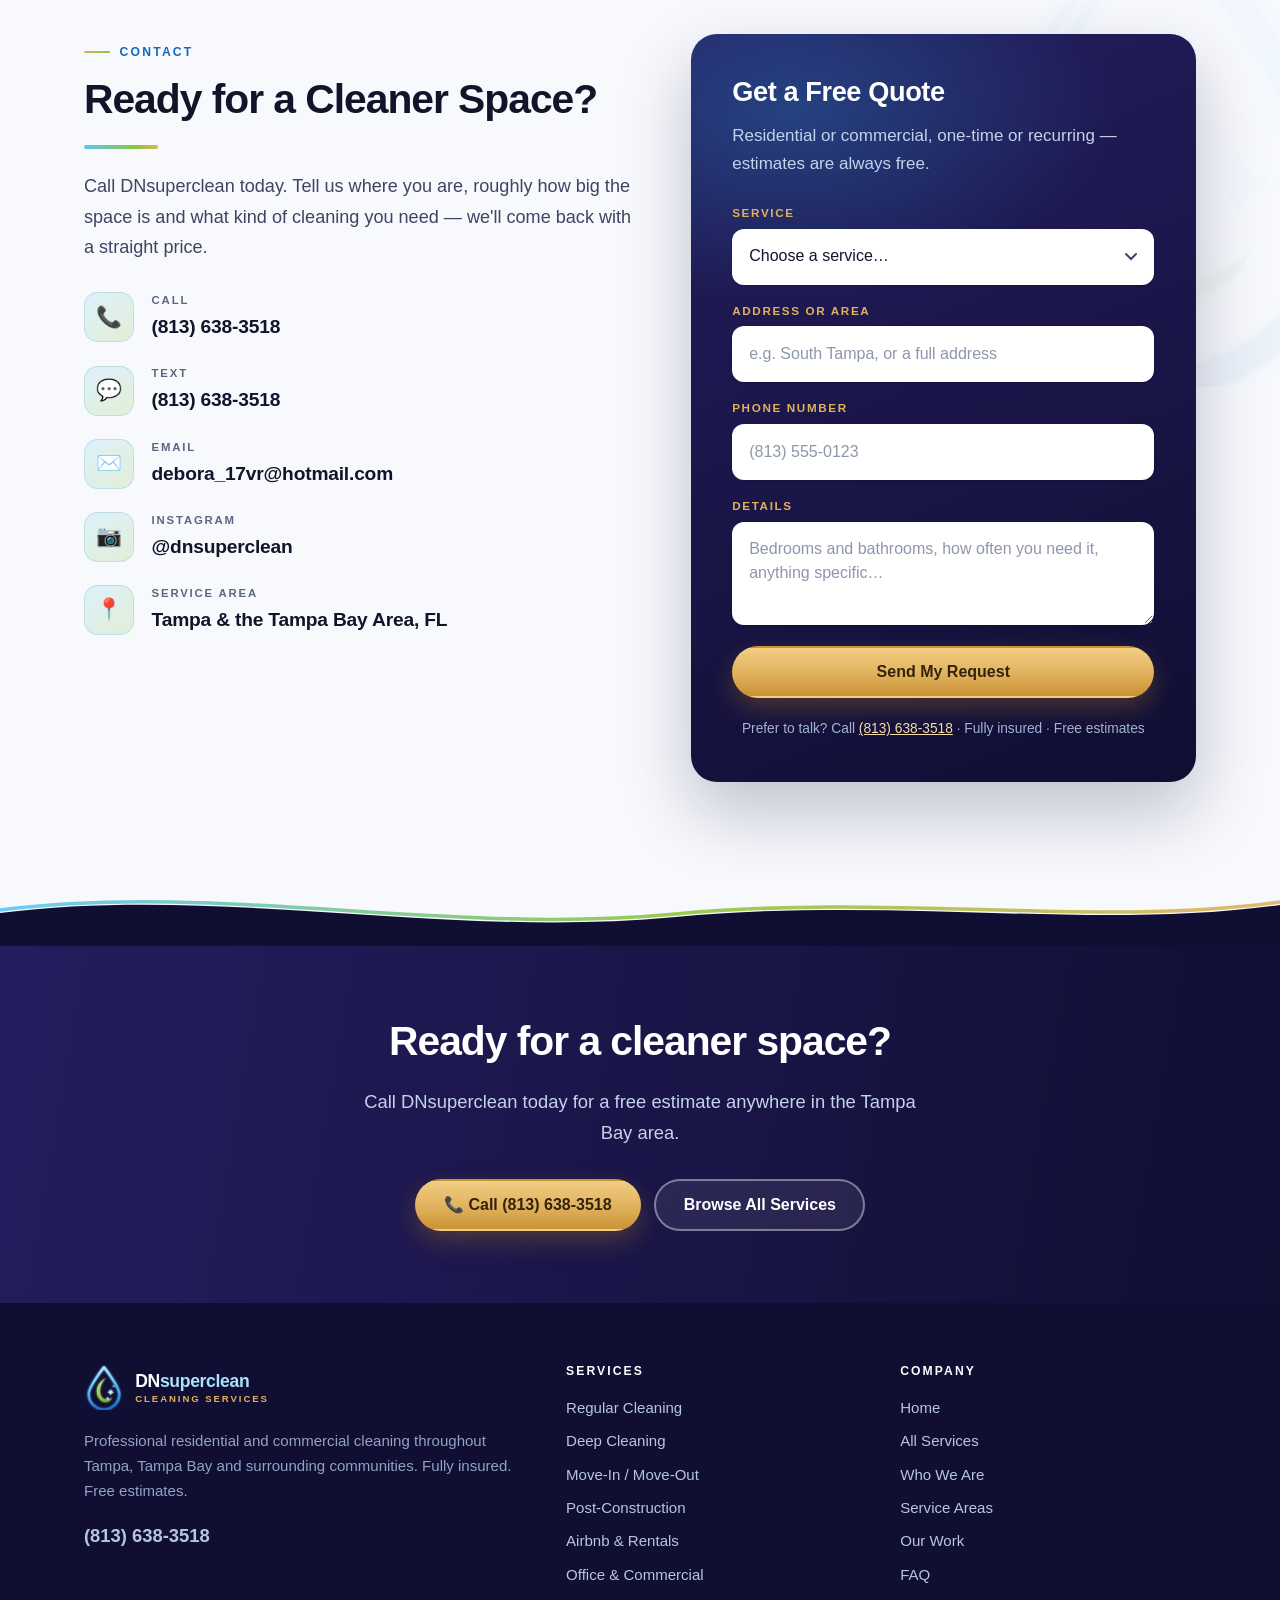
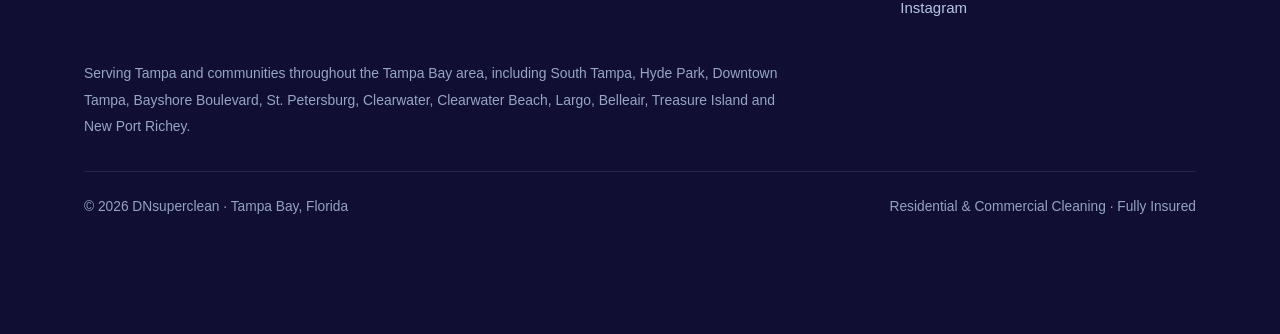
==== commit db8c62b3: "Add DN's email to the contact section and business schema" ====
--- a/index.html
+++ b/index.html
@@ -42,6 +42,7 @@
   "description": "Professional residential and commercial cleaning throughout Tampa, Tampa Bay and surrounding communities. Regular, deep, move-in/move-out, post-construction, Airbnb turnover and office cleaning. Fully insured, free estimates.",
   "url": "https://dnsuperclean.github.io/",
   "telephone": "+1-813-638-3518",
+  "email": "debora_17vr@hotmail.com",
   "image": "https://dnsuperclean.github.io/assets/gallery/professional-kitchen-cleaning-bayshore-tampa-fl.jpg",
   "logo": "https://dnsuperclean.github.io/assets/logo-badge.svg",
   "sameAs": ["https://www.instagram.com/dnsuperclean/"],
@@ -680,10 +681,11 @@
             <span><span class="lbl">Text</span>
               <a class="val" href="sms:+18136383518?&amp;body=Hi%20DNsuperclean%2C%20I%27d%20like%20a%20free%20quote%20for%20cleaning.">(813) 638-3518</a></span>
           </li>
-          <!-- Email row removed until DN gives a real address. To restore:
-               <li><span class="ico" aria-hidden="true">&#9993;</span>
-                 <span><span class="lbl">Email</span>
-                   <a class="val" href="mailto:REAL@ADDRESS">REAL@ADDRESS</a></span></li> -->
+          <li>
+            <span class="ico" aria-hidden="true">✉️</span>
+            <span><span class="lbl">Email</span>
+              <a class="val" href="mailto:debora_17vr@hotmail.com">debora_17vr@hotmail.com</a></span>
+          </li>
           <li>
             <span class="ico" aria-hidden="true">📷</span>
             <span><span class="lbl">Instagram</span>
